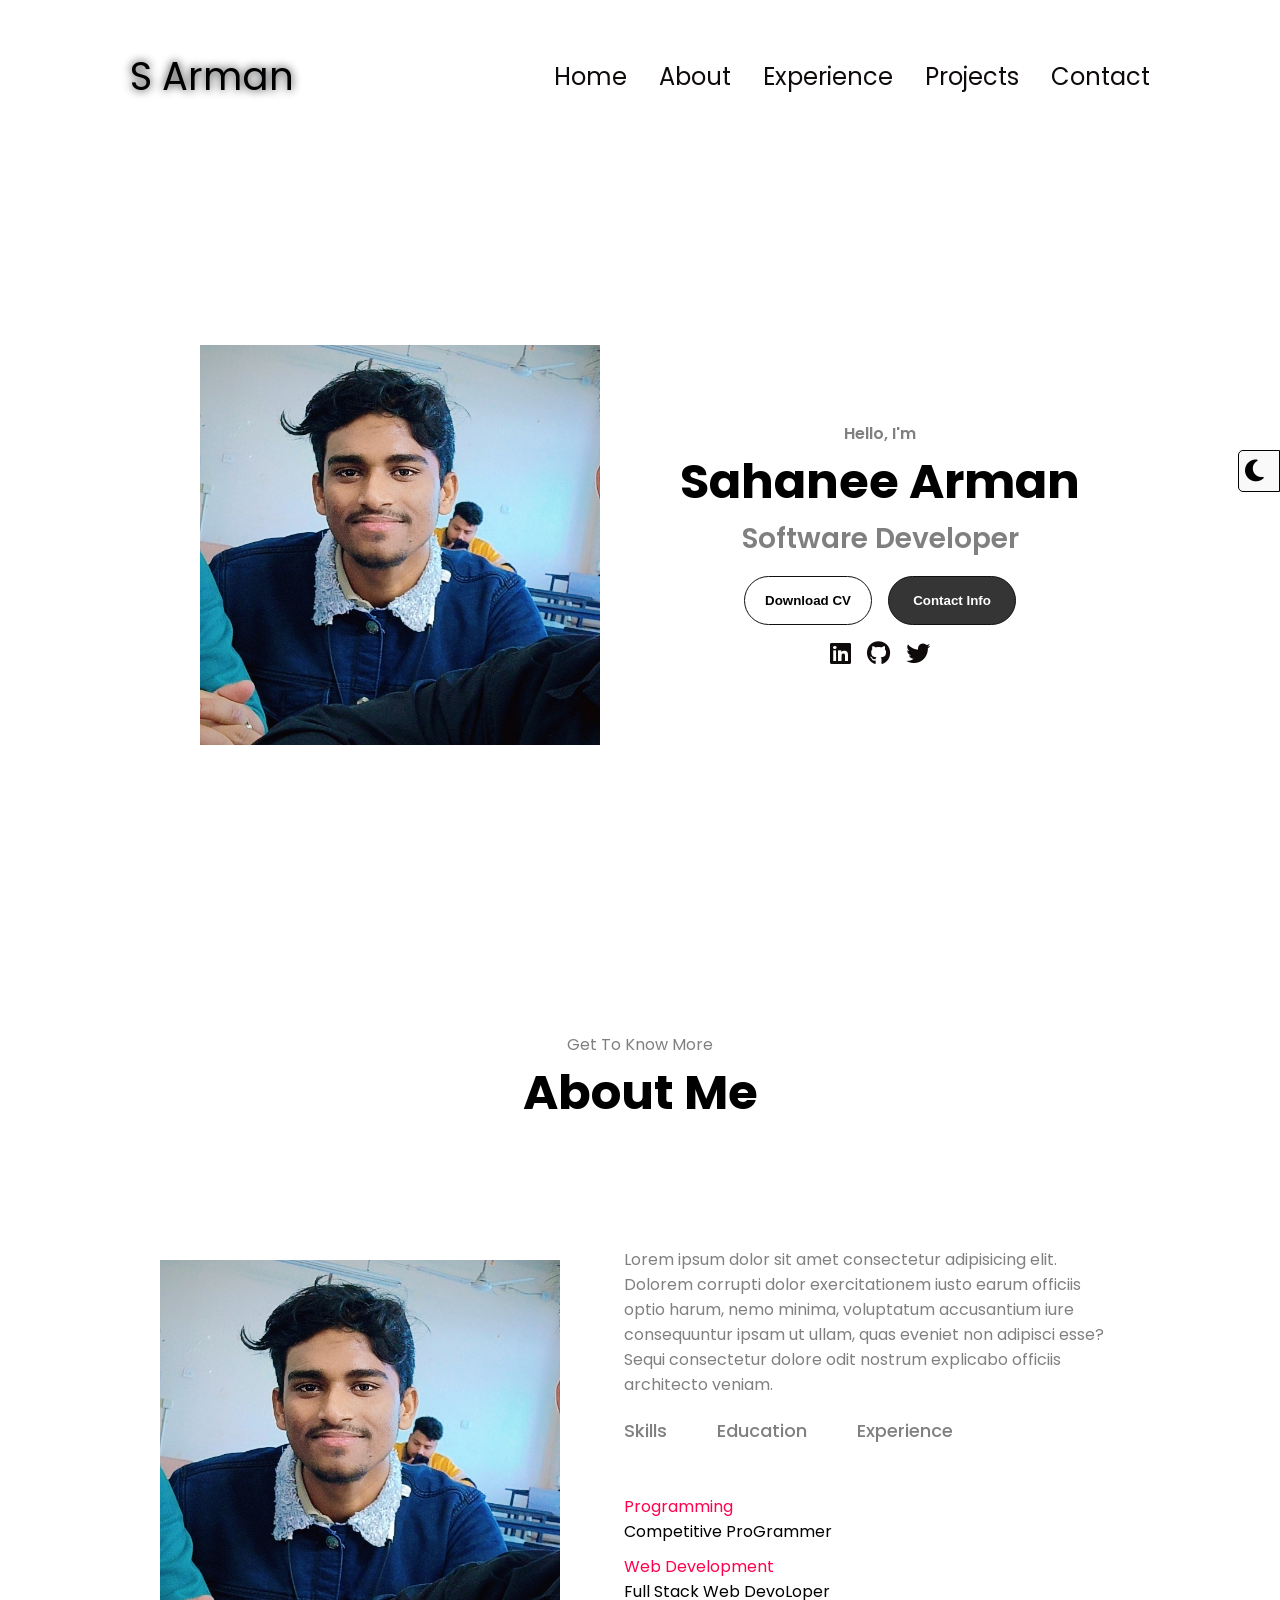
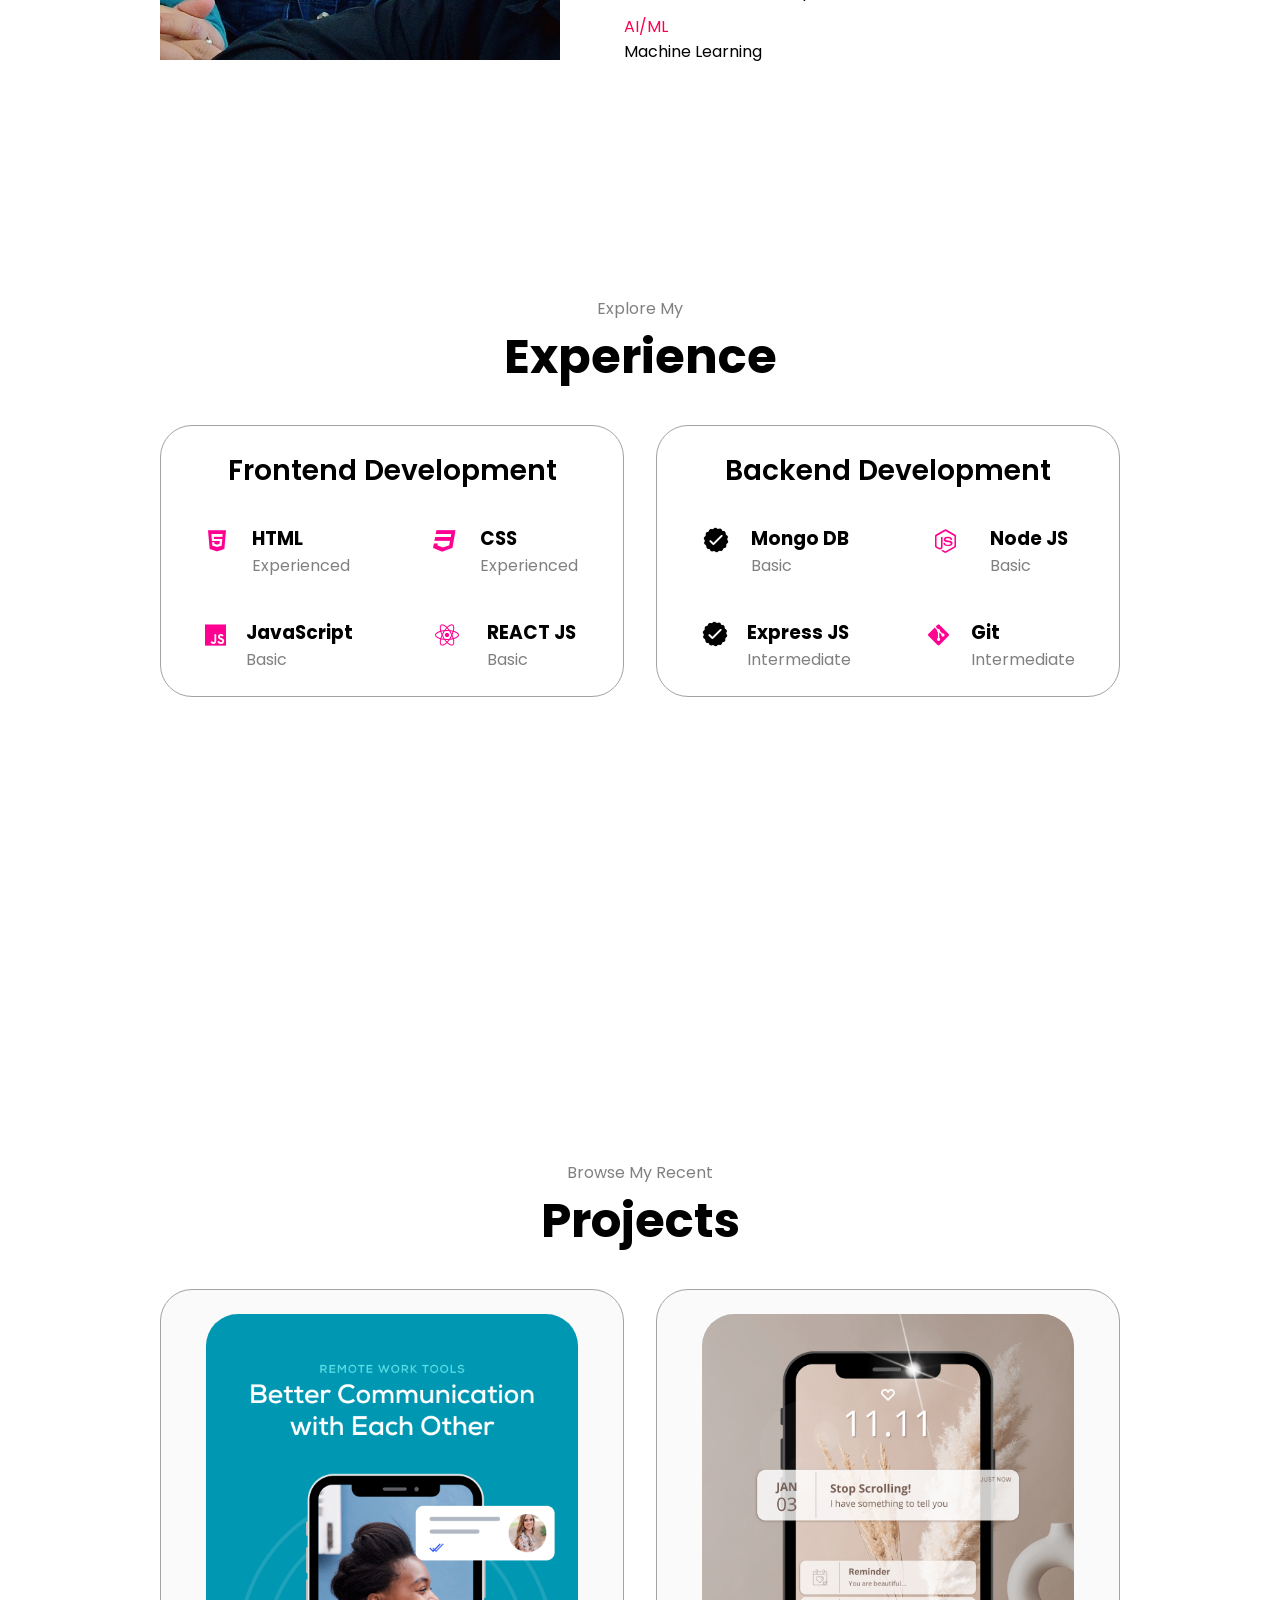
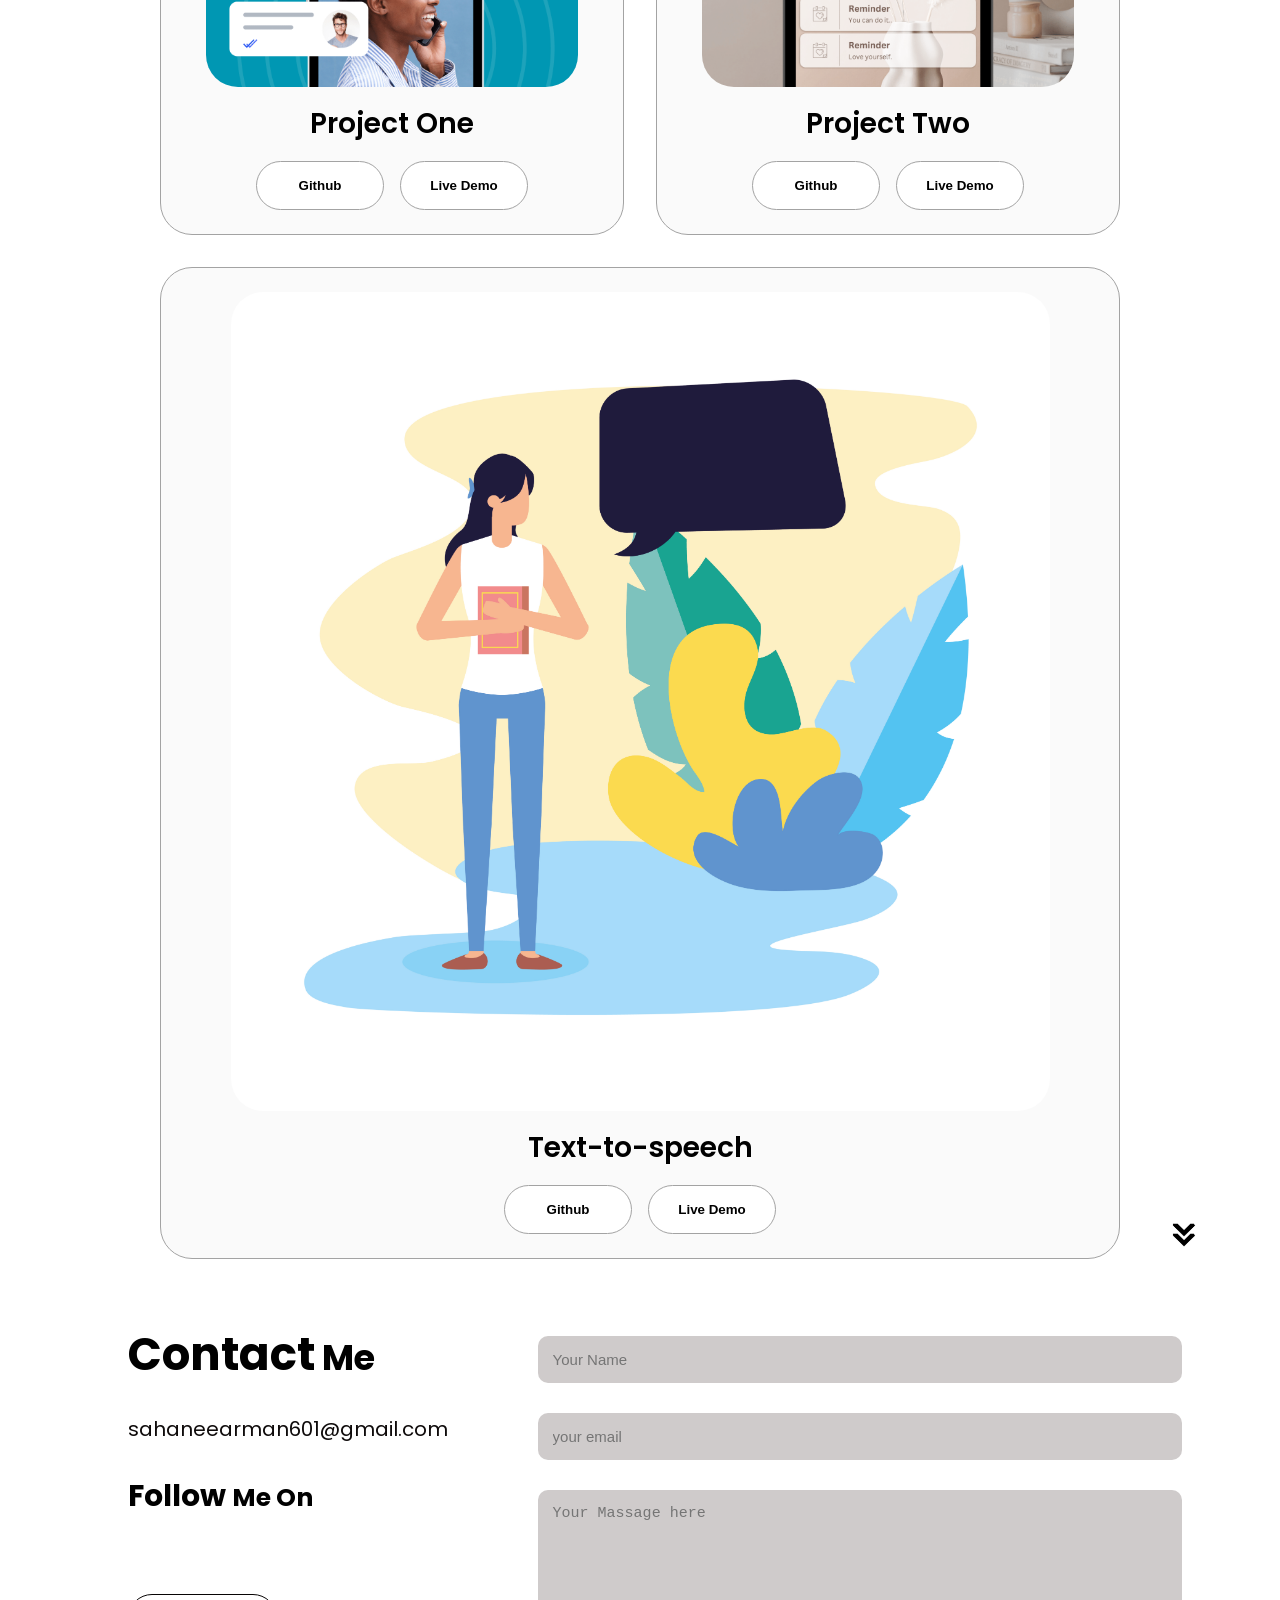
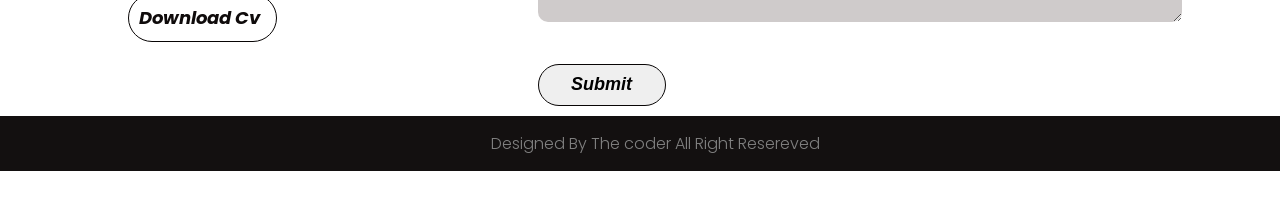
==== My portfolio/index.html @ fd5a07a0 "first commit" ====
<!DOCTYPE html>
<html lang="en">
  <head>
    <meta charset="UTF-8" />
    <meta http-equiv="X-UA-Compatible" content="IE=edge" />
    <meta name="viewport" content="width=device-width, initial-scale=1.0" />
    <title>My Portfolio</title>
    <link rel="stylesheet" href="style.css" />
    <link rel="stylesheet" href="mediaqueries.css" />
    <link rel="stylesheet" href="https://cdnjs.cloudflare.com/ajax/libs/font-awesome/6.5.1/css/all.min.css"/>
  </head>
  <body>
    <nav id="desktop-nav">
      <div class="logo">S Arman</div>
      <div>
        <ul class="nav-links">
          <li><a href="#profile">Home</a></li>
          <li><a href="#about">About</a></li>
          <li><a href="#experience1">Experience</a></li>
          <li><a href="#projects">Projects</a></li>
          <li><a href="#contact">Contact</a></li>

        </ul>
      </div>

    </nav>
    <div id="div-dark">
          <i style="cursor:pointer" id="icon-dark" class="fa-solid fa-moon"></i>
    </div>
    <nav id="hamburger-nav">
      <div class="logo">S Arman</div>
      <div class="hamburger-menu">
        <div class="hamburger-icon" onclick="toggleMenu()">
          <span></span>
          <span></span>
          <span></span>
        </div>
        <div class="menu-links">
          <li><a href="#profile" onclick="toggleMenu()">Home</a></li>
          <li><a href="#about" onclick="toggleMenu()">About</a></li>
          <li><a href="#experience1" onclick="toggleMenu()">Experience</a></li>
          <li><a href="#projects" onclick="toggleMenu()">Projects</a></li>
          <li><a href="#contact" onclick="toggleMenu()">Contact</a></li>
          

        </div>
      </div>
    </nav>
    <section id="profile">

      <div class="home__img">
      </div>

      <div class="section__text">
        <p class="section__text__p1">Hello, I'm</p>
        <h1 class="title">Sahanee Arman</h1>
        <p class="section__text__p2">Software Developer</p>
        <div class="btn-container">
          <button
            class="btn btn-color-2"
            onclick="window.open('./assets/resume sahanee 2.pdf')"
          >
            Download CV
          </button>
          <button class="btn btn-color-1" onclick="location.href='./#contact'">
            Contact Info
          </button>
        </div>
        <div id="socials-container">

          <a target="_blank" href="https://www.linkedin.com/in/s-arman/"><i id='linkedin' class="fa-brands fa-linkedin"></i></a>
          <a target="_blank" href="https://github.com/sarman12"><i id='linkedin' class="fa-brands fa-github"></i></a>
          <a target="_blank" href="https://twitter.com/sahanee33743"><i id='linkedin' class="fa-brands fa-twitter"></i></a>
        </div>
      </div>
    </section>

    

<section id="about">
  <p class="section__text__p1">Get To Know More</p>
  <h1 class="title">About Me</h1>
      <div class="section-container">
        <div class="home__img">
          <img src="./assets/sahanee.png" alt="Profile picture" class="about-pic" />
        </div>
     
      <div class="about-details-container">
              <p>Lorem ipsum dolor sit amet consectetur adipisicing elit. Dolorem corrupti dolor exercitationem iusto
                earum officiis optio harum, nemo minima, voluptatum accusantium iure consequuntur ipsam ut ullam,
                quas eveniet non adipisci esse? Sequi consectetur dolore odit nostrum explicabo officiis architecto
                veniam.</p>
                          <div class="tab-titles">
                      <p class="tab-links active-links" onclick="opentab('skills')">Skills</p>
                      <p class="tab-links" onclick="opentab('education')">Education</p>
                      <p class="tab-links" onclick="opentab('experience')">Experience</p>
                      <!-- <p onhover='opentab()'></p> -->

                      </div>
                      <div class="tab-contentes active-tab" id="skills">
                        <ul>
                          <li><span>Programming</span><br>Competitive ProGrammer</li>
                          <li><span>Web Development</span><br>Full Stack Web DevoLoper</li>
                          <li><span>AI/ML</span><br>Machine Learning</li>
                        </ul>
                      </div>
                      <div class="tab-contentes" id="experience">
                        <ul>
                          <li><span>LeetCode</span><br>Total Question Solved->100</li>
                          <li><span>GeeksForGeeks</span><br>Total Question Solved->400</li>
                          <li><span>Devolopement</span><br>Still NewBie/Freshers</li>
                        </ul>
                      </div>
                      <div class="tab-contentes" id="education">
                        <ul>
                          <li><span>2022 - current(2025)</span><br>Pursuing B-Tech in Cse From MAKAUT</li>
                          <li><span>2019 - 2022</span><br>Have done my Diploma in Civil Engineering From AJC Bose
                            Polytechnic College</li>
                          <li><span>Schooling</span><br>Have Done My Schooling From Dhanyakuria High School</li>
                        </ul>
                      </div>
                    </div>
            </div>
        </div>
        



    </div>

  </section>

    <section id="experience1">
      <p class="section__text__p1">Explore My</p>
      <h1 class="title">Experience</h1>
      <div class="experience-details-container">
        <div class="about-containers">
          <div class="details-container">
            <h2 class="experience-sub-title">Frontend Development</h2>
            <div class="article-container">
              <article>
                <i style="color:rgb(255, 0, 144);font-size: 1.5rem;margin-top:5px"class="fa-brands fa-html5"></i>
                <div>
                  <h3>HTML</h3>
                  <p>Experienced</p>
                </div>
              </article>
              <article>
                  <i style=" color:rgb(255, 0, 144);font-size: 1.5rem;margin-top:5px"  class="fa-brands fa-css3"></i>
                <div>
                  <h3>CSS</h3>
                  <p>Experienced</p>
                </div>
              </article>
              <article>
                
                <i style=" color:rgb(255, 0, 144);font-size: 1.5rem;margin-top:5px" class="fa-brands fa-js"></i>
                <div>
                  <h3>JavaScript</h3>
                  <p>Basic</p>
                </div>
              </article>
              <article>
                  <i style="color:rgb(255, 0, 144);font-size: 1.5rem;margin-top:5px" class="fa-brands fa-react"></i>

                <div>
                  <h3>REACT JS</h3>
                  <p>Basic</p>
                </div>
              </article>

            </div>
          </div>

          <div class="details-container">
            <h2 class="experience-sub-title">Backend Development</h2>
            <div class="article-container">
              <article>
                <img
                  src="./assets/checkmark.png"
                  alt="Experience icon"
                  class="icon"
                />
                <div>
                  <h3>Mongo DB</h3>
                  <p>Basic</p>
                </div>
              </article>
              <article>
                  <i style="color:rgb(255, 0, 144);font-size: 1.5rem;margin-top:5px" class="fa-brands fa-node-js"></i>
                <div>
                  <h3>Node JS</h3>
                  <p>Basic</p>
                </div>
              </article>
              <article>
                <img
                  src="./assets/checkmark.png"
                  alt="Experience icon"
                  class="icon"
                />
                <div>
                  <h3>Express JS</h3>
                  <p>Intermediate</p>
                </div>
              </article>
              <article>
                <i style="color:rgb(255, 0, 144);font-size: 1.5rem;margin-top:5px" class="fa-brands fa-git-alt"></i>
                <div>
                  <h3>Git</h3>
                  <p>Intermediate</p>
                </div>
              </article>
            </div>
          </div>
        </div>
      </div>
    </section>

    <section id="projects">
      <p class="section__text__p1">Browse My Recent</p>
      <h1 class="title">Projects</h1>
      <div class="experience-details-container">
        <div class="about-containers">
          <div class="details-container color-container">
            <div class="article-container">
              <img
                src="./assets/project-1.png"
                alt="Project 1"
                class="project-img"
              />
            </div>
            <h2 class="experience-sub-title project-title">Project One</h2>
            <div class="btn-container">
              <button
                class="btn btn-color-2 project-btn"
                onclick="location.href='https://github.com/'"
              >
                Github
              </button>
              <button
                class="btn btn-color-2 project-btn"
                onclick="location.href='https://wikipedia-demo-12.netlify.app/'"
              >
                Live Demo
              </button>
            </div>
          </div>
          <div class="details-container color-container">
            <div class="article-container">
              <img
                src="./assets/project-2.png"
                alt="Project 2"
                class="project-img"
              />
            </div>
            <h2 class="experience-sub-title project-title">Project Two</h2>
            <div class="btn-container">
              <button
                class="btn btn-color-2 project-btn"
                onclick="location.href='https://github.com/'"
              >
                Github
              </button>
              <button
                class="btn btn-color-2 project-btn"
                onclick="location.href='https://weather-app-arman.netlify.app'"
              >
                Live Demo
              </button>
            </div>
          </div>
          <div class="details-container color-container">
            <div class="article-container">
              <img
                src="./assets/60335.jpg"
                alt="Project 3"
                class="project-img"
              />
            </div>
            <h2 class="experience-sub-title project-title">Text-to-speech</h2>
            <div class="btn-container">
              <button
                class="btn btn-color-2 project-btn"
                onclick="location.href='https://github.com/sarman12/Text-to-speech-converter'"
              >
                Github
              </button>
              <button
                class="btn btn-color-2 project-btn"
                onclick="location.href='https://text-to-speech-demo.netlify.app'"
              >
                Live Demo
              </button>
            </div>
          </div>
        </div>
      </div>
      <img
        src="./assets/arrow.png"
        alt="Arrow icon"
        class="icon arrow"
        onclick="location.href='./#contact'"
      />
    </section>

    <!-- <section id="contact">
      <p class="section__text__p1">Get in Touch</p>
      <h1 class="title">Contact Me</h1>
      <div class="contact-info-upper-container">
        <div class="contact-info-container">
          <img
            src="./assets/email.png"
            alt="Email icon"
            class="icon contact-icon email-icon"
          />
          <p><a href="sahaneearman601@gmail.com">Example@gmail.com</a></p>
        </div>
        <div class="contact-info-container">
          <img
            src="./assets/linkedin.png"
            alt="LinkedIn icon"
            class="icon contact-icon"
          />
          <p><a href="https://www.linkedin.com/in/s-arman/">LinkedIn</a></p>
        </div>
      </div>
    </section> -->
    <div id="contact" class="contact">
      <div class="container">
        <div class="row">
    
          <div class="contact-left">
            <h1 class="sub-title" style="font-size:35px"><b style="font-size:45px">Contact</b> Me</h1>
            <p style="font-size: 20px;"><a href="mailto:sahaneearman601@gmail.com">sahaneearman601@gmail.com
            </a></p>
            <!-- <p style="font-size: 20px;"><img src="/assets/telephone.png" width="16px" alt=""> 6294354787</p>
            <p style="font-size: 20px;"><img src="/assets//location.png" width="16px" alt=""> Visit Me</p> -->

            <div class="sociallinks">
              <h1 class="sub-title" style="font-size: 25px;"><b
                  style="font-size:30px;text-align:center">Follow
                </b>Me On</h1>
                  <a href=""><img src="/assets/whatsapp.png" alt=""></a>
                  <a href=""><img src="/assets/facebook.png" alt=""></a>
                  <a href=""><img src="/assets/instagram.png" alt=""></a>
                
                
            </div>
            <a href="./assets/resume sahanee 2.pdf" download class="btn2" ><b>Download Cv</b>
            </a>
          </div>

    
          <div class="contact-right">
            <form name="submit-to-google-sheet" action="">
              <input type="text" name="name" placeholder="Your Name" required>
              <input type="email" name="email" placeholder="your email" required>
              <textarea name="messages" id="" cols="30" rows="6" placeholder="Your Massage here"></textarea>
              <button  type="submit" class="btn2">Submit</button>
            </form>
            <span id="msg"></span>
          </div>
        </div>
      </div>
      <div class="copyright">
        <p>
          Designed By The coder All Right Resereved</p>
      </div>
    </div>
    <script src="script.js"></script>
  </body>

  <script>
    const scriptURL = 'https://script.google.com/macros/s/AKfycbwhxEWvoqocsoTGK1KPWwa5IsGmJn7AAmc5pvSU0P5Ohwtswdjrldvi9capo9AEK0Vb/exec'
    const form = document.forms['submit-to-google-sheet']
    const msg=document.getElementById("msg");
    form.addEventListener('submit', e => {
      e.preventDefault()
      fetch(scriptURL, { method: 'POST', body: new FormData(form) })
        .then(response => {
          msg.innerHTML = "Message sent Successfully"
          setTimeout(function(){
            msg.innerHTML = ""
          },5000)
          form.reset()
        })
        .catch(error => console.error('Error!', error.message))
    })
  </script>



  <script>
    var tabliks = document.getElementsByClassName("tab-links");
    var tabcontentes = document.getElementsByClassName("tab-contentes");
    function opentab(tabname) {
      for (tablik of tabliks) {
        tablik.classList.remove("active-link");
      }
      for (tabcontente of tabcontentes) {
        tabcontente.classList.remove("active-tab");
      }
      event.currentTarget.classList.add("active-links");
      document.getElementById(tabname).classList.add('active-tab');
    }


    var icon=document.getElementById("icon-dark")
    icon.onclick=function(){
      document.body.classList.toggle("dark-theme");
    }


  </script>
</html>
---- My portfolio/style.css ----
/* GENERAL */

@import url("https://fonts.googleapis.com/css2?family=Poppins:wght@300;400;500;600&display=swap");

* {
  margin: 0;
  padding: 0;

}
/* body{
      transition: all 1s linear;

} */

.dark-theme{
  color: white;
  background-image: linear-gradient(0deg,rgb(8, 37, 51), rgb(2, 20, 36));
}
.dark-theme .logo{
  color: rgb(241, 243, 247);
  text-shadow: 0px 0px 10px #fdffff;
}
.dark-theme a{
  color: white;
    /* text-shadow: 0px 0px 10px #fdffff; */
}
.dark-theme .btn2{
  color: white;
  background-color:black;
  border:1px white solid;
}
.dark-theme .btn2:hover {
  color: rgb(3, 3, 3);
  background-color: rgb(245, 240, 240);
}

.dark-theme .btn-color-1{
  color: rgb(53, 53, 53);
  background-color: white;
}
.dark-theme .btn-color-2{
  color: white;
    background-color: rgb(53, 53, 53);
}
.dark-theme .btn-color-1:hover{
  color: white;
    background-color: rgb(53, 53, 53);
}
.dark-theme .btn-color-2:hover {
  color: rgb(53, 53, 53);
  background-color: white;
}
.dark-theme #div-dark{
  background-color:rgb(8,
    37,
    51);
}
body {
  font-family: "Poppins", sans-serif;
}
p{
  color: grey;
}

html {
  scroll-behavior: smooth;
}

/* TRANSITION */

a,
.btn {
  transition: all 300ms ease;
}

/* DESKTOP NAV */

nav,
.nav-links {
  display: flex;
}

nav {
  background: transparent;
  /* position: fixed; */
  /* z-index: 1000000; */
  /* width: 100%; */
  justify-content: space-around;
  align-items: center;
  height: 17vh;
  /* border: red solid 1px; */
}

.nav-links {
  gap: 2rem;
  list-style: none;
  font-size: 1.5rem;
  

}

a {
  color: rgb(15, 11, 11);
  text-decoration: none;
    /* text-shadow: 0px 0px 10px #131518; */
  
}

a:hover {
  color: grey;
  text-decoration: underline;
  text-underline-offset: 1rem;
  text-decoration-color: rgb(181, 181, 181);
}

.logo {
  font-size: 2.4rem;
  text-shadow: 0px 0px 10px #131518;
  
}

.logo:hover {
  cursor: default;
}

/* HAMBURGER MENU */

#hamburger-nav {
  display: none;
}

.hamburger-menu {
  position: relative;
  display: inline-block;
}

.hamburger-icon {
  display: flex;
  flex-direction: column;
  justify-content: space-between;
  height: 24px;
  width: 30px;
  cursor: pointer;
}
.hamburger-icon span {
  width: 100%;
  height: 2px;
  background-color: black;
  transition: all 0.3 ease-in-out;
}

.menu-links {
  position: absolute;
  top: 100%;
  right: 0;
  background-color: white;
  width: fit-content;
  max-height: 0;
  overflow: hidden;
  transition: all 0.3 ease-in-out;
}
#icon{
  transform: translateY(7px);
}

.menu-links a {
  display: block;
  padding: 10px;
  text-align: center;
  font-size: 1.5rem;
  color: black;
  text-decoration: none;
  transition: all 0.3 ease-in-out;
}

.menu-links li {
  list-style: none;
}

.menu-links.open {
  max-height: 300px;
}

.hamburger-icon.open span:first-child {
  transform: rotate(45deg) translate(10px, 5px);
}

.hamburger-icon.open span:nth-child(2) {
  opacity: 0;
}

.hamburger-icon.open span:last-child {
  transform: rotate(-45deg) translate(10px, -5px);
}

.hamburger-icon span:first-child {
  transform: none;
}

.hamburger-icon span:first-child {
  opacity: 1;
}

.hamburger-icon span:first-child {
  transform: none;
}

/* SECTIONS */

section {
  padding-top: 4vh;
  height: 96vh;
  margin: 0 10rem;
  box-sizing: border-box;
  min-height: fit-content;
}

.section-container {
  display: flex;
}

/* PROFILE SECTION */

#profile {
  display: flex;
  justify-content: center;
  gap: 5rem;
  height: 80vh;
}
.home__img {
  background: url(./assets/sahanee.png);
    background-repeat: no-repeat;
    background-position: center;
    background-size: cover;
    box-shadow: inset 0 0 0 9px rgb(255, 255, 255 / 30%);
    display: flex;
      height: 400px;
      width: 400px;
      margin: auto 0;
    animation: profile__animate 8s ease-in-out infinite 1s;

}
@keyframes profile__animate {
  0% {
    border-radius: 60% 40% 30% 70%/60% 30% 70% 40%;
  }
  25% {
    border-radius: 40% 60% 50% 20%/40% 20% 40% 60%;
  }
  50% {
    border-radius: 30% 60% 70% 40%/50% 60% 30% 60%;
  }

  75% {
    border-radius: 40% 50% 50% 80%/30% 40% 60% 50%;
  }

  100% {
    border-radius: 60% 40% 30% 70%/60% 30% 70% 40%;
  }

}

.section__text {
  align-self: center;
  text-align: center;
}

.section__text p {
  font-weight: 600;
}

.section__text__p1 {
  text-align: center;
}

.section__text__p2 {
  font-size: 1.75rem;
  margin-bottom: 1rem;
}

.title {
  font-size: 3rem;
  text-align: center;
}

#socials-container {
  display: flex;
  justify-content: center;
  margin-top: 1rem;
  gap: 1rem;
}

/* ICONS */
#linkedin{
  cursor: pointer;
  font-size: 1.5rem;
  transition: 0.5s;
  
}
#linkedin:hover{
  color: rgb(248, 159, 5);
  transform: scale(1.3);
}

.icon {
  cursor: pointer;
  height: 2rem;
}

/* BUTTONS */

.btn-container {
  display: flex;
  justify-content: center;
  gap: 1rem;
}

.btn {
  font-weight: 600;
  transition: all 300ms ease;
  padding: 1rem;
  width: 8rem;
  border-radius: 2rem;
}

/* .btn-color-1,
.btn-color-2 {
  border: rgb(53, 53, 53) 0.1rem solid;
} */
.btn{
  border: #131010 1px solid;
  color: rgb(5, 4, 4);
  background-color: white;
}
.btn-color-2:hover {
  background: rgb(53, 53, 53);
  color: white; 
  scale: 1.1;
}
.btn-color-1{
  background: rgb(53, 53, 53);
    color: white;
}

.btn-color-1:hover{
  color: rgb(53, 53, 53);
  background-color: white;
  border: 2px rgb(111, 106, 106) solid;
  scale:1.1;

}

/* .btn-color-2:hover{
  color: white;
    background-color: black;
    border: 2px white solid;
    transform: scale(1.1);
} */
.btn-color-1:hover,
.btn-color-2:hover {
  cursor: pointer;
}




/* .btn-color-2 {
  background: none;
} */

/* .btn-color-2:hover {
  border: rgb(255, 255, 255) 0.1rem solid;
} */


.btn-container {
  gap: 1rem;
}

/* ABOUT SECTION */

#about {
  position: relative;
}

.about-containers {
  gap: 2rem;
  margin-bottom: 2rem;
  margin-top: 2rem;
}

.about-details-container {

  justify-content: center;
  flex-direction: column;
}

.about-containers,
.about-details-container {
  display: flex;
}

.about-pic {
  border-radius: 2rem;
}

.arrow {
  position: absolute;
  right: -5rem;
  bottom: 2.5rem;
}


.section-container {
  gap: 4rem;
  height: 80%;
}


.tab-titles {
  display: flex;
  margin: 20px 0px 40px;
}

.tab-links {
  margin-right: 50px;
  font-size: 18px;
  font-weight: 500;
  cursor: pointer;
  position: relative;

}

.tab-links::after {
  content: '';
  width: 0;
  height: 2px;
  background: rgb(3, 3, 3);
  position: absolute;
  left: 0;
  bottom: -8px;
  transition: 0.5s;
}

.tab-links.active-links:hover::after {

  width: 100%;
}

.tab-contentes ul li {
  list-style: none;
  margin: 10px 0px;
  text-align: start;
}

.tab-contentes ul li span {
  color:#ff004f;
  font-size:20;
}

.tab-contentes {
  display: none;
}

.tab-contentes.active-tab {
  display: block;
}


/* EXPERIENCE SECTION */

.details-container {
  padding: 1.5rem;
  flex: 1;
  /* background: white; */
  border-radius: 2rem;
  border: rgb(53, 53, 53) 0.1rem solid;
  border-color: rgb(163, 163, 163);
  text-align: center;
}
#experience {
  position: relative;
}

.experience-sub-title {
  /* color: rgb(85, 85, 85); */
  font-weight: 600;
  font-size: 1.75rem;
  margin-bottom: 2rem;
}

.experience-details-container {
  display: flex;
  justify-content: center;
  flex-direction: column;
}

.article-container {
  display: flex;
  text-align: initial;
  flex-wrap: wrap;
  flex-direction: row;
  gap: 2.5rem;
  justify-content: space-around;
}

article {
  display: flex;
  width: 10rem;
  justify-content: space-around;
  gap: 0.5rem;
}

article .icon {
  cursor: default;
}

/* PROJECTS SECTION */

#projects {
  position: relative;
}

.color-container {
  border-color: rgb(163, 163, 163);
  background: rgb(250, 250, 250);
}

.project-img {
  border-radius: 2rem;
  width: 90%;
  height: 90%;
}

.project-title {
  margin: 1rem;
  color: black;
}

.project-btn {
  color: black;
  border-color: rgb(163, 163, 163);
}

/* CONTACT */
/* 
#contact {
  display: flex;
  justify-content: center;
  flex-direction: column;
  height: 70vh;
}

.contact-info-upper-container {
  display: flex;
  justify-content: center;
  border-radius: 2rem;
  border: rgb(53, 53, 53) 0.1rem solid;
  border-color: rgb(163, 163, 163);
  background: (250, 250, 250);
  margin: 2rem auto;
  padding: 0.5rem;
}

.contact-info-container {
  display: flex;
  align-items: center;
  justify-content: center;
  gap: 0.5rem;
  margin: 1rem;
}

.contact-info-container p {
  font-size: larger;
}

.contact-icon {
  cursor: default;
}

.email-icon {
  height: 2.5rem;
}

/* FOOTER SECTION 

footer {
  height: 26vh;
  margin: 0 1rem;
}

footer p {
  text-align: center;
} */



/* my part */


.container {
  padding: 10px 10%;
}
.row {

  display: flex;
  justify-content: space-between;
  flex-wrap: wrap;

}
.contact {
  overflow: hidden;
  padding: 20px 0px;
  width: 100%;
  /* color: black; */

}

.contact-left {
  flex-basis: 30%;
}

.contact-right {
  flex-basis: 60%;
}

.contact-left p {
  margin-top: 25px;
}

.contact-left p img {
  color: #ff004f;
  margin-right: 20px;
}

.sociallinks {
  margin-top: 30px;
}

.sociallinks a {
  text-decoration: none;
  font-size: 30px;
  padding-top: 10px;
  margin-right: 15px;
  display: inline-block;
  transition: 0.5s;
}

.sociallinks a img {
  width: 30px;
}

.sociallinks a:hover {
  transform: scale(1.1);

}
.btn2{
  font-weight: 600;
    padding: 0.6rem;
    width: 8rem;
    border-radius: 2rem;
  display: inline-block;
  border: 1px rgb(8, 5, 5) solid;
  font-style: italic;
  font-size: 18px;
  margin-top: 20px;
  transition: 0.3s;
}

.btn2:hover {
  transform: scale(1.05);
  text-decoration: none;
  color: white;
  background-color: black;

}

/* .contact-right form {
    width: 100%;

} */

form textarea,
form input {
  width: 100%;
  border: 0;
  outline: none;
  background: #cfcbcb;
  padding: 15px;
  margin: 15px 0;
  font-size: 15px;
  border-radius: 10px;
}

/* .btn.btn2 */
.copyright {
  color: aliceblue;
  width: 100%;
  text-align: center;
  padding: 15px;
  background-color: #131010;
  font-weight: 300;
}


#msg{
  color: #61b752;
  font-size:1rem;
  margin-right: 40px;
  display: block;
}

#icon-dark{
  margin-left: 6px;
  margin-top: 8px;
  font-size: 25px;
  transition:0.5s;
}
#icon-dark:hover{
  transform: scale(1.1);
}
#div-dark{
  position: fixed;
  top: 50%;right: 0;
  background:rgb(249, 249, 249);
  width:40px;
  height: 40px;
  border: 1px black solid;
  border-radius: 5px 0px 0px 5px;
  z-index: 100000;

}
---- My portfolio/mediaqueries.css ----
@media screen and (max-width: 1400px) {
  #profile {
    height: 83vh;
    margin-bottom: 6rem;
  }
  .about-containers {
    flex-wrap: wrap;
  }
  #contact,
  #projects {
    height: fit-content;
  }
}

@media screen and (max-width: 1200px) {
  #desktop-nav {
    display: none;
  }
  #hamburger-nav {
    display: flex;
  }
  #experience,
  .experience-details-container {
    margin-top: 2rem;
  }
  #profile,
  .section-container {
    display: block;
  }
  .arrow {
    display: none;
  }
  section,
  .section-container {
    height: fit-content;
  }
  section {
    margin: 0 5%;
  }
  .home__img {
    width: 275px;
    height: 275px;
    margin: 0 auto 2rem;
  }
  .about-containers {
    margin-top: 0;
  }
}

@media screen and (max-width: 600px) {
  #profile {
    height: 83vh;
    margin-bottom: 0;
  }
  article {
    font-size: 1rem;
  }
  footer nav {
    height: fit-content;
    margin-bottom: 2rem;
  }
  .about-containers,
  .contact-info-upper-container,
  .btn-container {
    flex-wrap: wrap;
  }
  .contact-info-container {
    margin: 0;
  }
  .contact-info-container p,
  .nav-links li a {
    font-size: 1rem;
  }
  .experience-sub-title {
    font-size: 1.25rem;
  }
  .logo {
    font-size: 1.5rem;
  }
  .nav-links {
    flex-direction: column;
    gap: 0.5rem;
    text-align: center;
  }
  .section__pic-container {
    width: auto;
    height: 46vw;
    justify-content: center;
  }
  .section__text__p2 {
    font-size: 1.25rem;
  }
  .title {
    font-size: 2rem;
  }
  .text-container {
    text-align: justify;
  }
}


@media screen and (max-width: 600px) {

  .contact{
    height: 100%;
    font-size: 10px;
    padding: 5px 0px;
  }
    .sociallinks a {
      text-decoration: none;
      font-size: 10px;
      /* padding-top: 10px; */
      /* margin-right: 15px; */
      display: inline-block;
      transition: 0.5s;
    }
        .sociallinks a img {
          width: 20px;
        }

                .btn2 {
                  font-weight: 600;
                  padding: 0.4rem;
                  width: 9rem;
                  border: 1px rgb(8, 5, 5) solid;
                  font-style: italic;
                  font-size: 14px;
                  margin-top: 20px;
                }
        
}
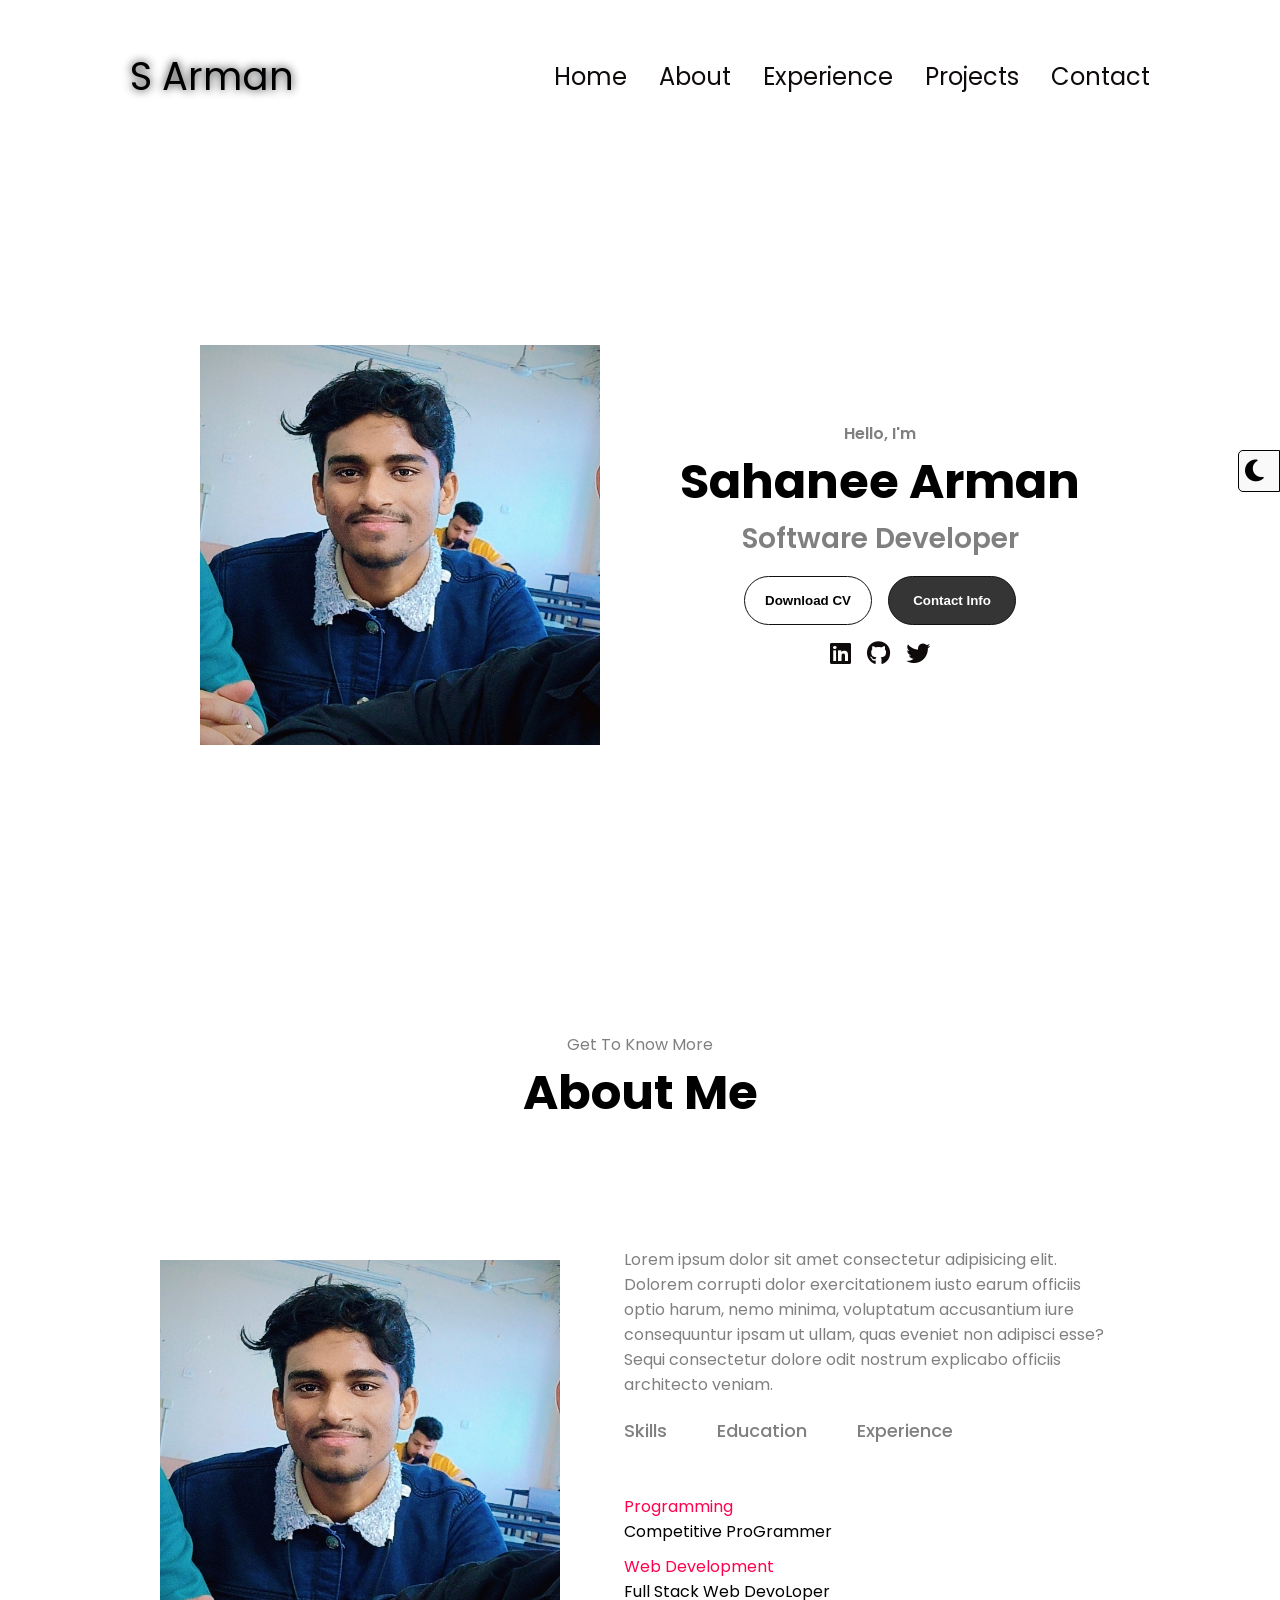
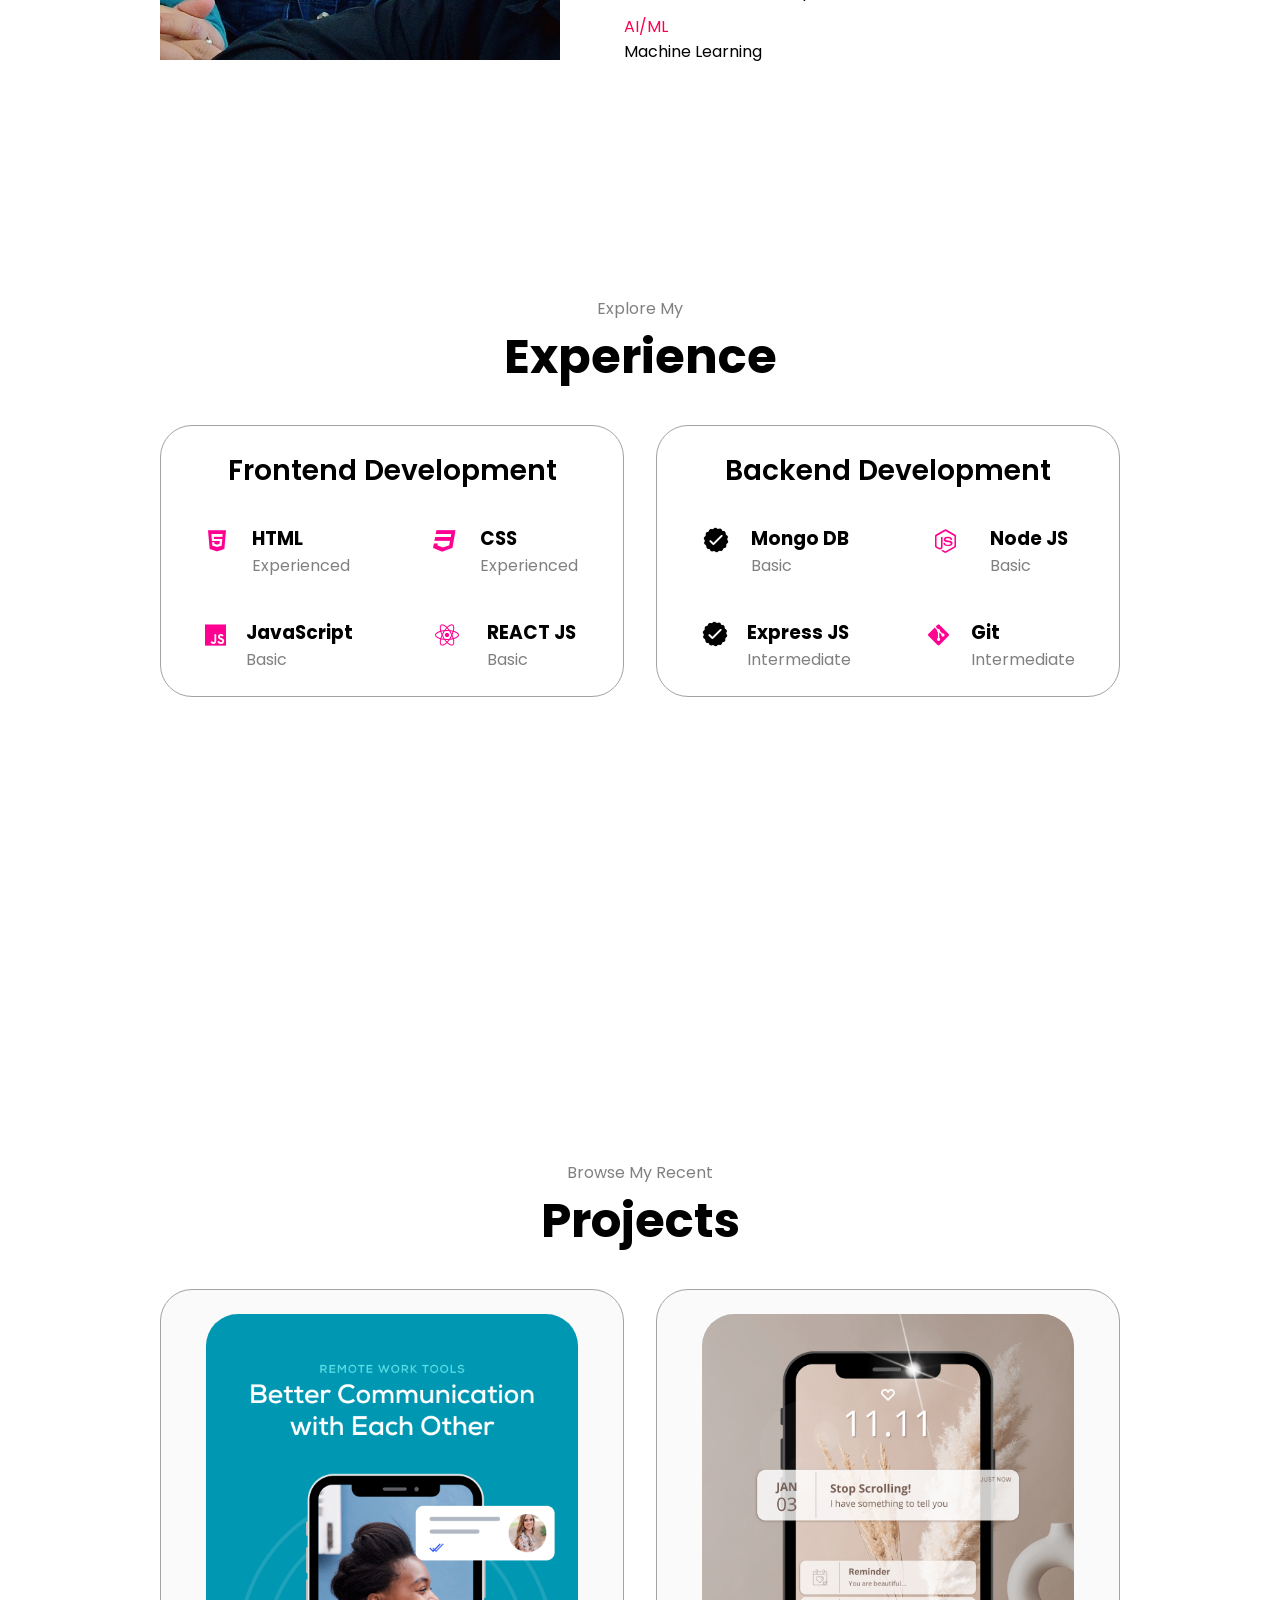
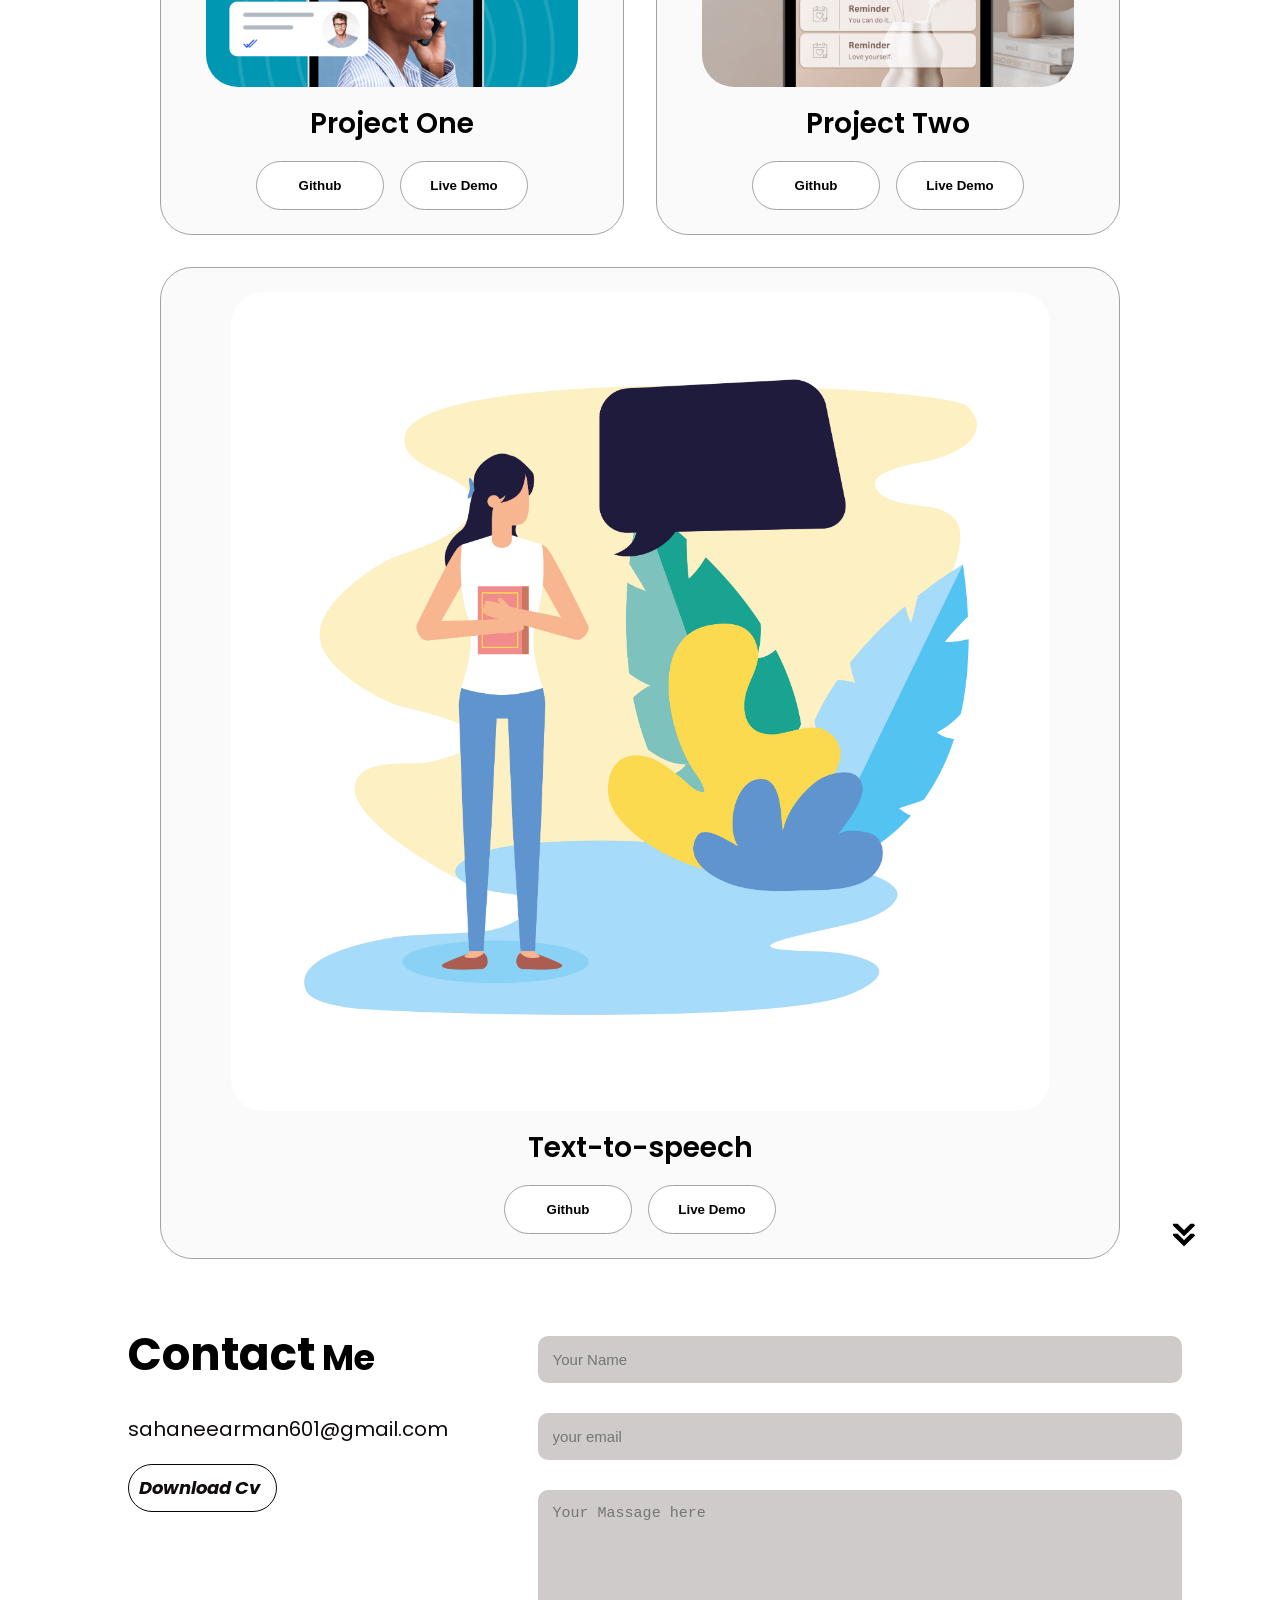
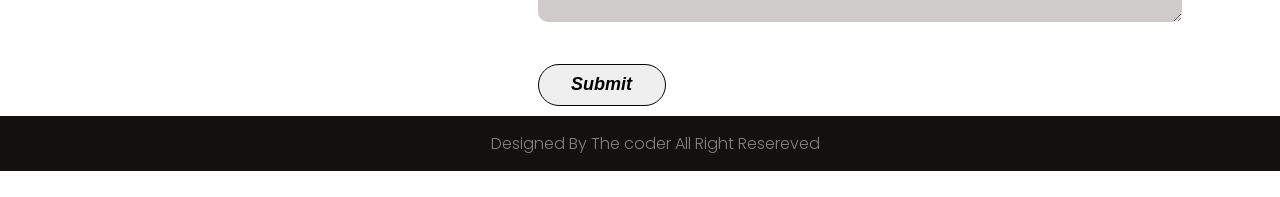
==== commit 6eb18f91: "third" ====
--- a/My portfolio/index.html
+++ b/My portfolio/index.html
@@ -304,28 +304,7 @@
       />
     </section>
 
-    <!-- <section id="contact">
-      <p class="section__text__p1">Get in Touch</p>
-      <h1 class="title">Contact Me</h1>
-      <div class="contact-info-upper-container">
-        <div class="contact-info-container">
-          <img
-            src="./assets/email.png"
-            alt="Email icon"
-            class="icon contact-icon email-icon"
-          />
-          <p><a href="sahaneearman601@gmail.com">Example@gmail.com</a></p>
-        </div>
-        <div class="contact-info-container">
-          <img
-            src="./assets/linkedin.png"
-            alt="LinkedIn icon"
-            class="icon contact-icon"
-          />
-          <p><a href="https://www.linkedin.com/in/s-arman/">LinkedIn</a></p>
-        </div>
-      </div>
-    </section> -->
+    
     <div id="contact" class="contact">
       <div class="container">
         <div class="row">
@@ -336,17 +315,20 @@
             </a></p>
             <!-- <p style="font-size: 20px;"><img src="/assets/telephone.png" width="16px" alt=""> 6294354787</p>
             <p style="font-size: 20px;"><img src="/assets//location.png" width="16px" alt=""> Visit Me</p> -->
-
+<!-- 
             <div class="sociallinks">
               <h1 class="sub-title" style="font-size: 25px;"><b
                   style="font-size:30px;text-align:center">Follow
                 </b>Me On</h1>
-                  <a href=""><img src="/assets/whatsapp.png" alt=""></a>
-                  <a href=""><img src="/assets/facebook.png" alt=""></a>
-                  <a href=""><img src="/assets/instagram.png" alt=""></a>
+                <div id="socials">
+                
+                  <a target="_blank" href="https://www.linkedin.com/in/s-arman/"><i id='linkedin' class="fa-brands fa-linkedin"></i></a>
+                  <a target="_blank" href="https://github.com/sarman12"><i id='linkedin' class="fa-brands fa-github"></i></a>
+                  <a target="_blank" href="https://twitter.com/sahanee33743"><i id='linkedin' class="fa-brands fa-twitter"></i></a>
+                </div>
                 
                 
-            </div>
+            </div> -->
             <a href="./assets/resume sahanee 2.pdf" download class="btn2" ><b>Download Cv</b>
             </a>
           </div>
--- a/My portfolio/style.css
+++ b/My portfolio/style.css
@@ -543,60 +543,6 @@
   border-color: rgb(163, 163, 163);
 }
 
-/* CONTACT */
-/* 
-#contact {
-  display: flex;
-  justify-content: center;
-  flex-direction: column;
-  height: 70vh;
-}
-
-.contact-info-upper-container {
-  display: flex;
-  justify-content: center;
-  border-radius: 2rem;
-  border: rgb(53, 53, 53) 0.1rem solid;
-  border-color: rgb(163, 163, 163);
-  background: (250, 250, 250);
-  margin: 2rem auto;
-  padding: 0.5rem;
-}
-
-.contact-info-container {
-  display: flex;
-  align-items: center;
-  justify-content: center;
-  gap: 0.5rem;
-  margin: 1rem;
-}
-
-.contact-info-container p {
-  font-size: larger;
-}
-
-.contact-icon {
-  cursor: default;
-}
-
-.email-icon {
-  height: 2.5rem;
-}
-
-/* FOOTER SECTION 
-
-footer {
-  height: 26vh;
-  margin: 0 1rem;
-}
-
-footer p {
-  text-align: center;
-} */
-
-
-
-/* my part */
 
 
 .container {
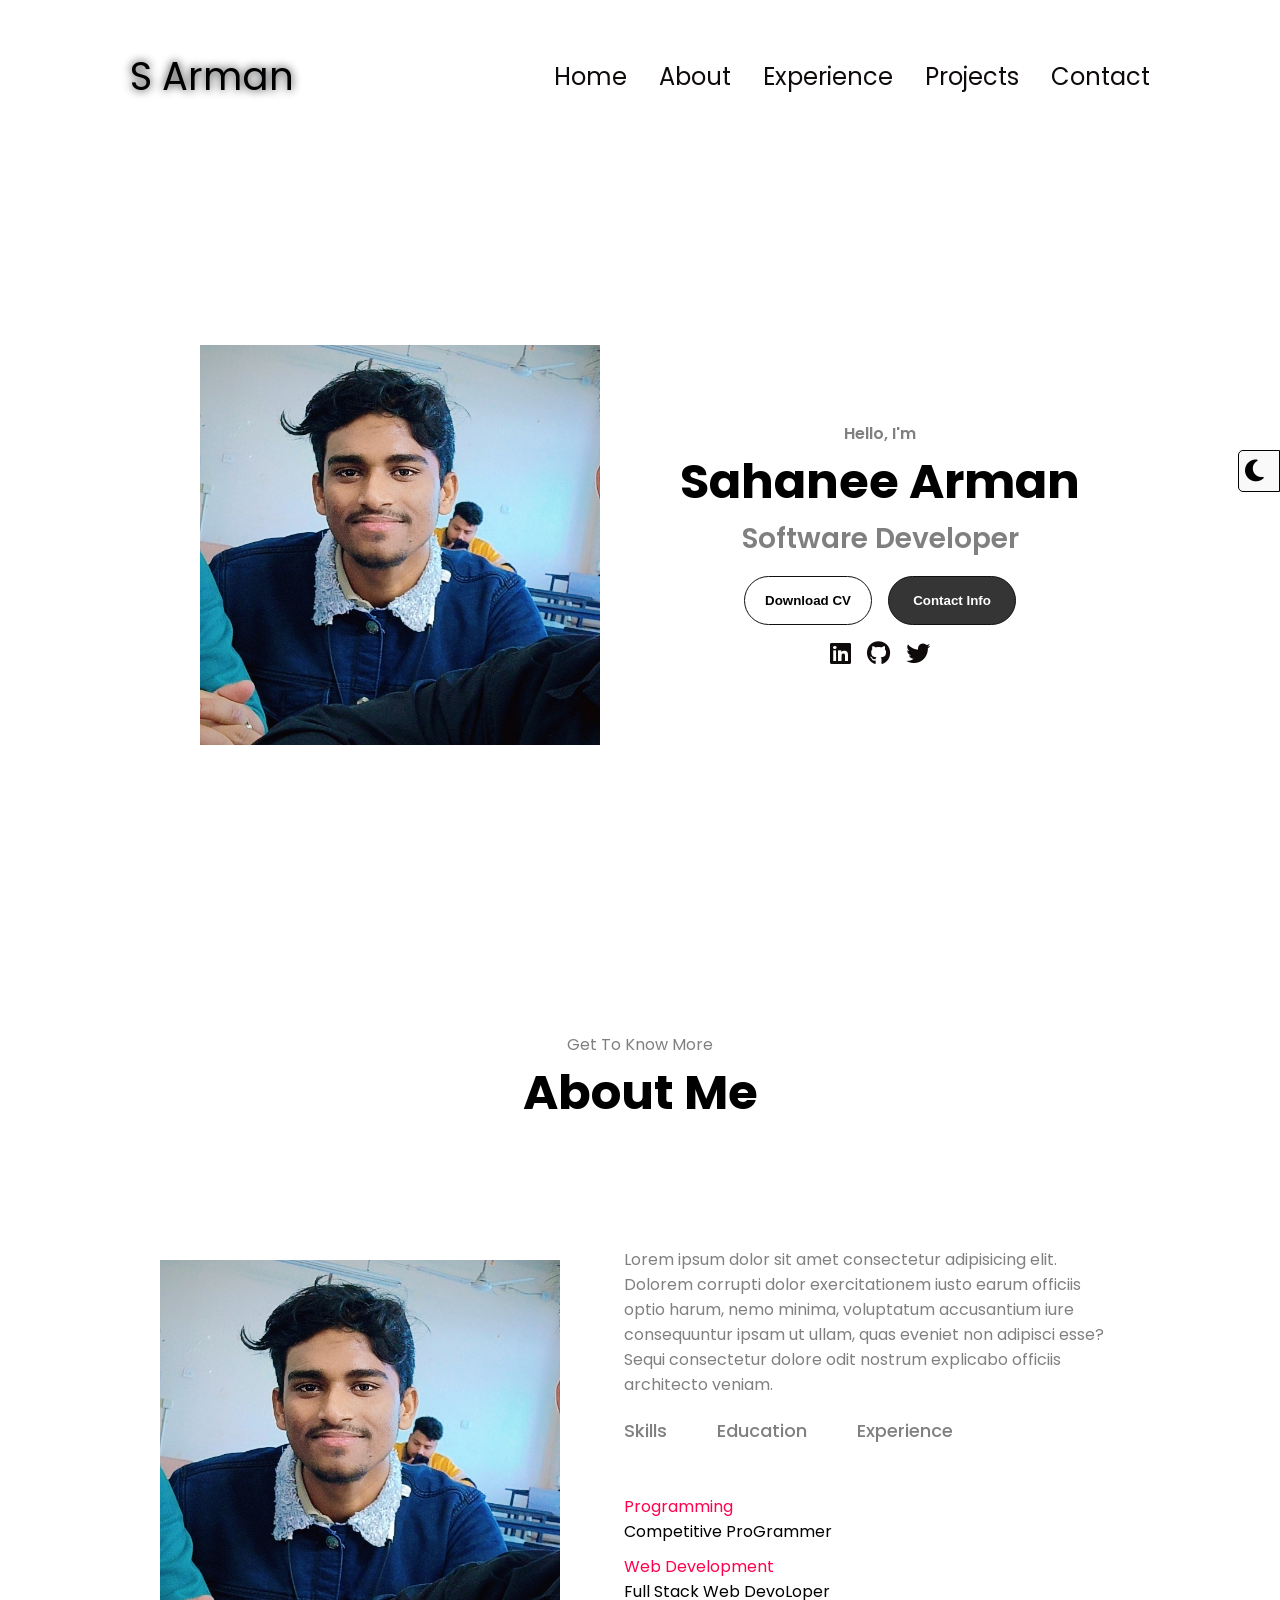
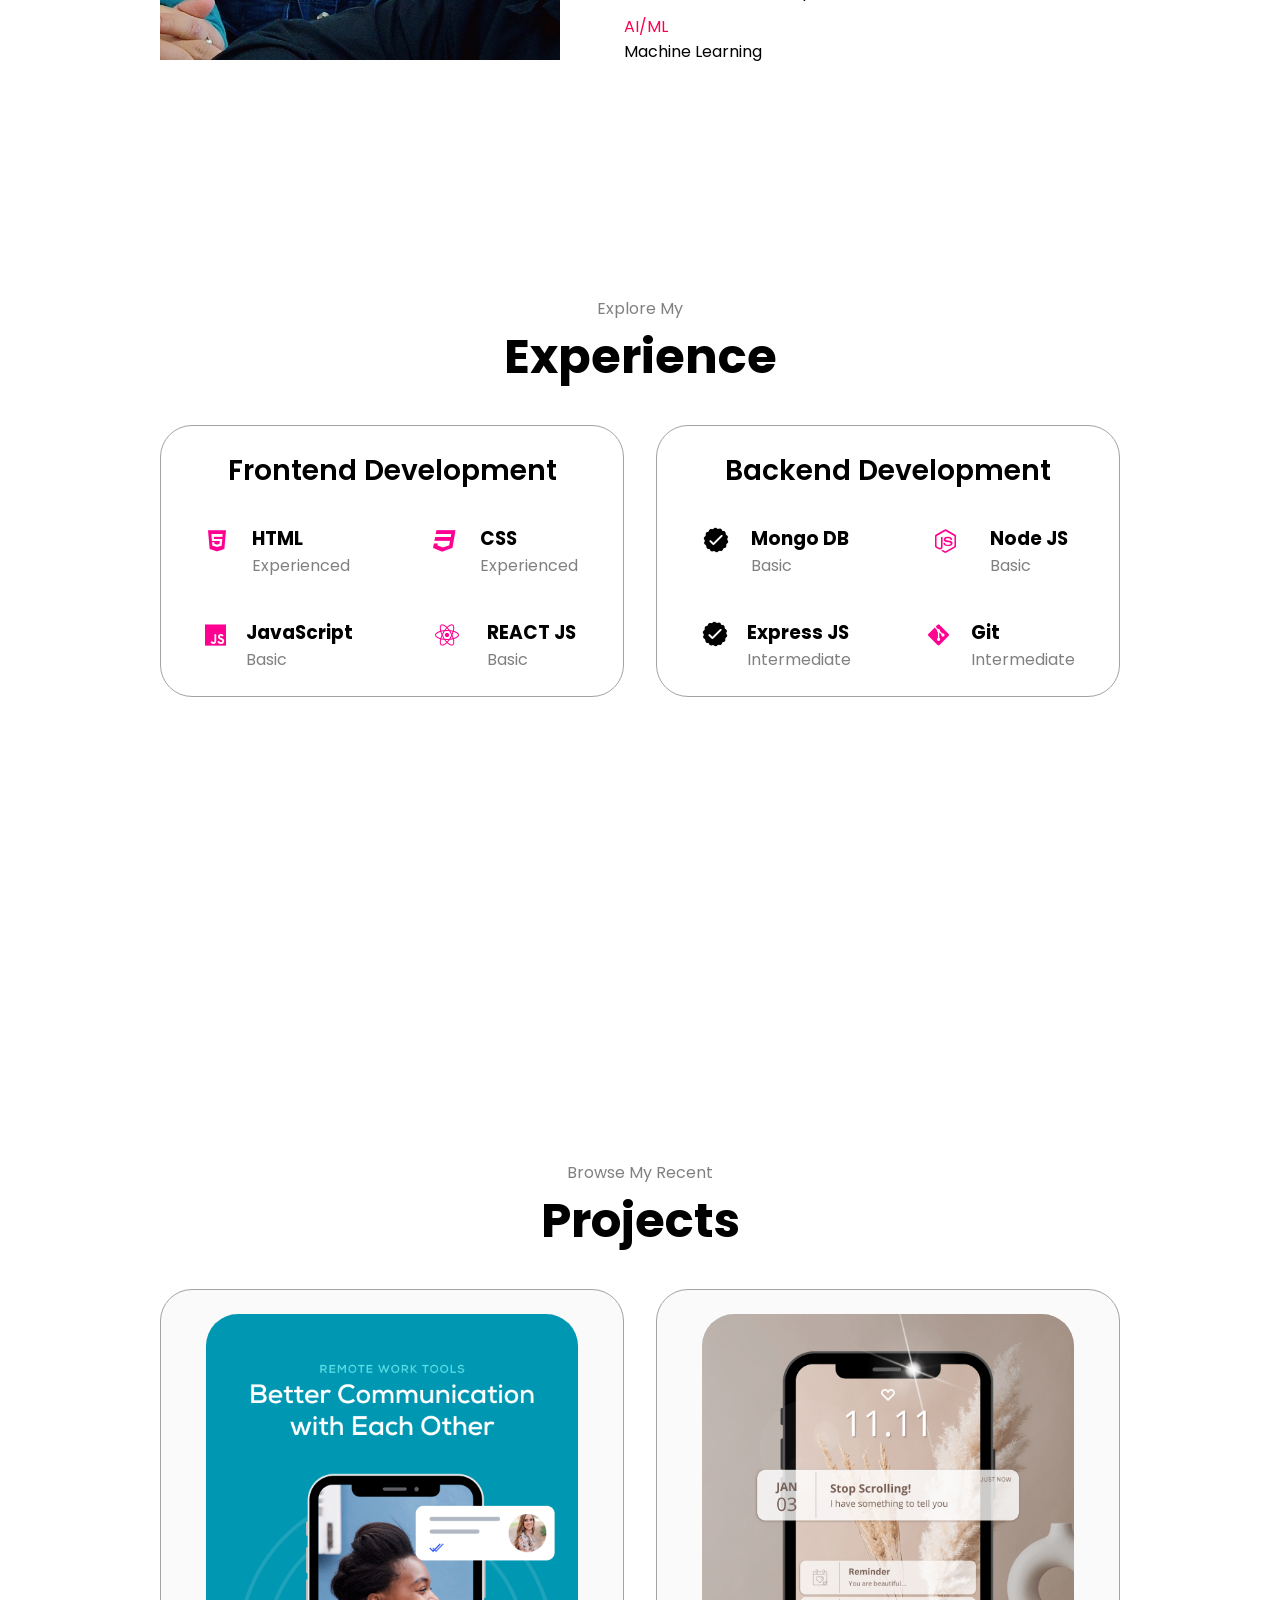
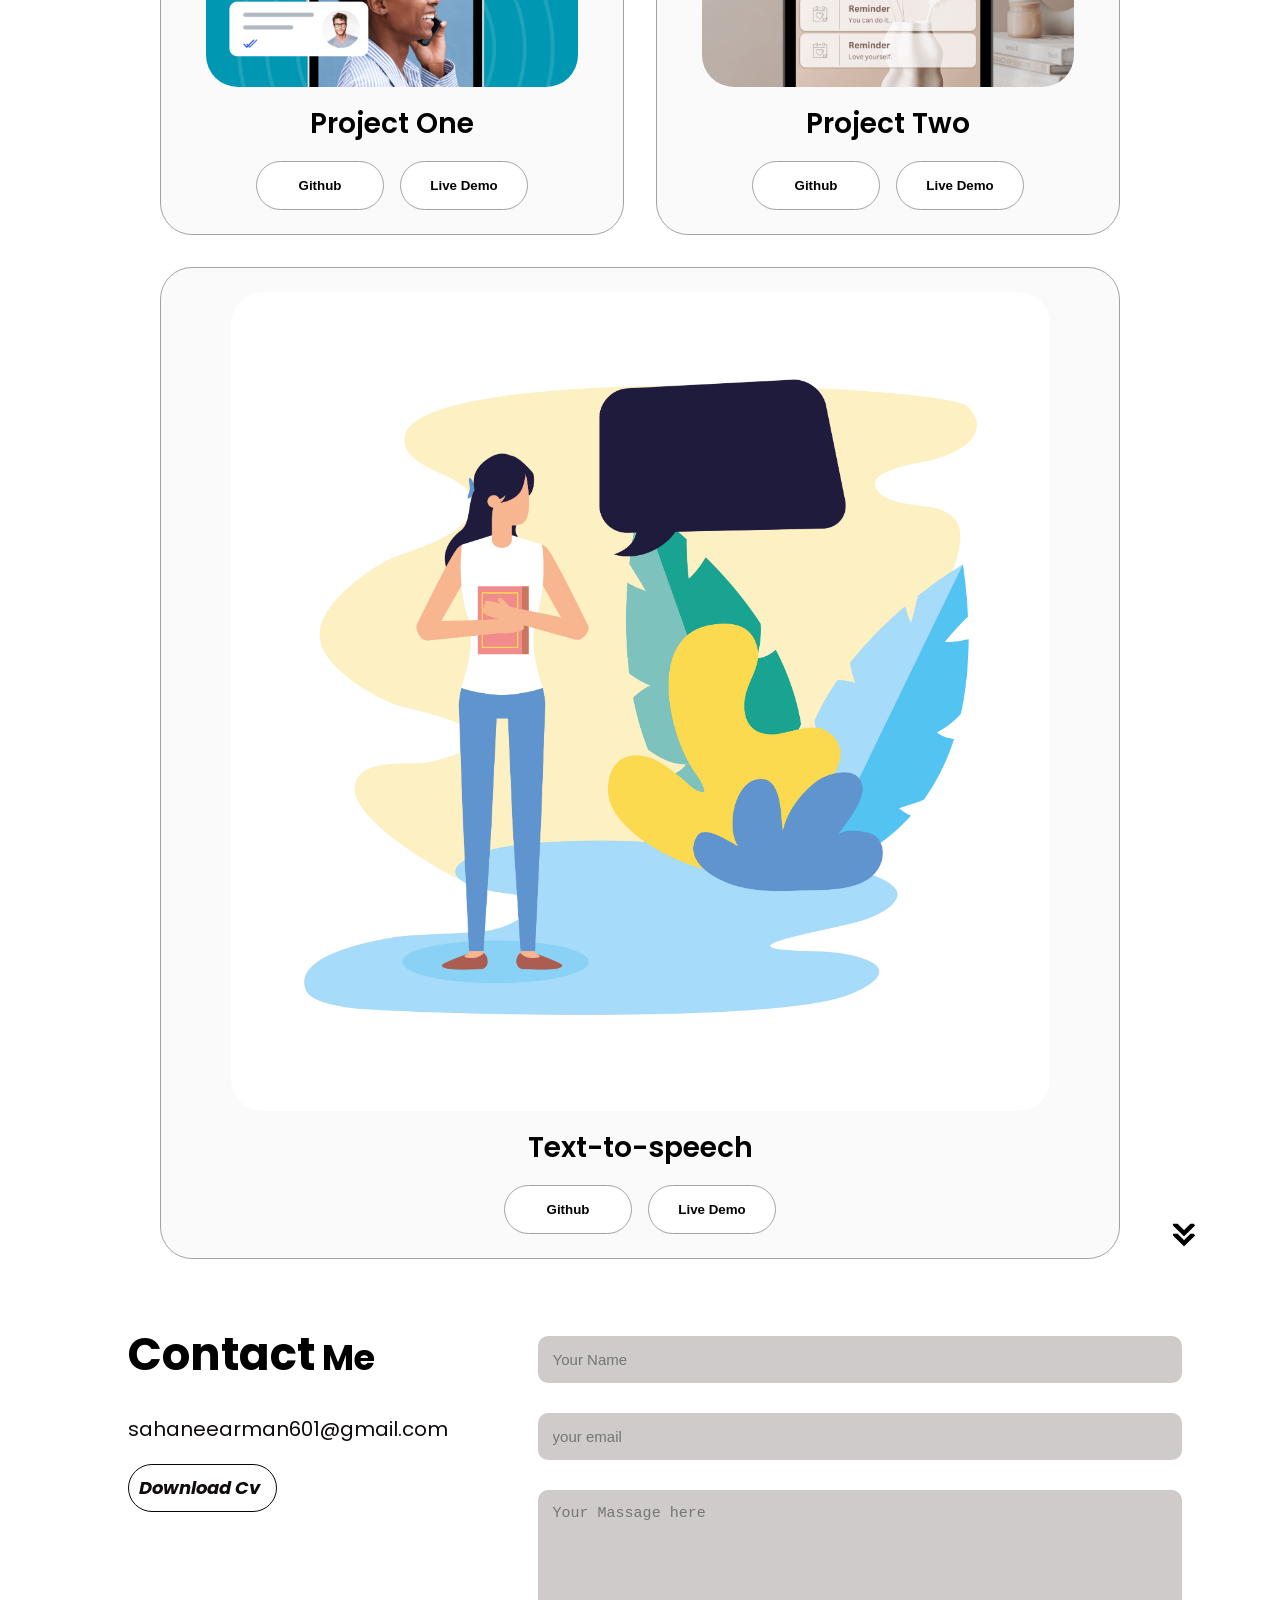
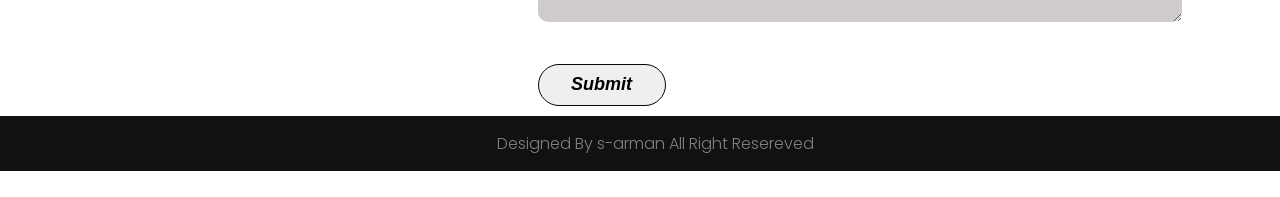
==== commit 1f14efe3: "fourth" ====
--- a/My portfolio/index.html
+++ b/My portfolio/index.html
@@ -347,7 +347,7 @@
       </div>
       <div class="copyright">
         <p>
-          Designed By The coder All Right Resereved</p>
+          Designed By s-arman All Right Resereved</p>
       </div>
     </div>
     <script src="script.js"></script>
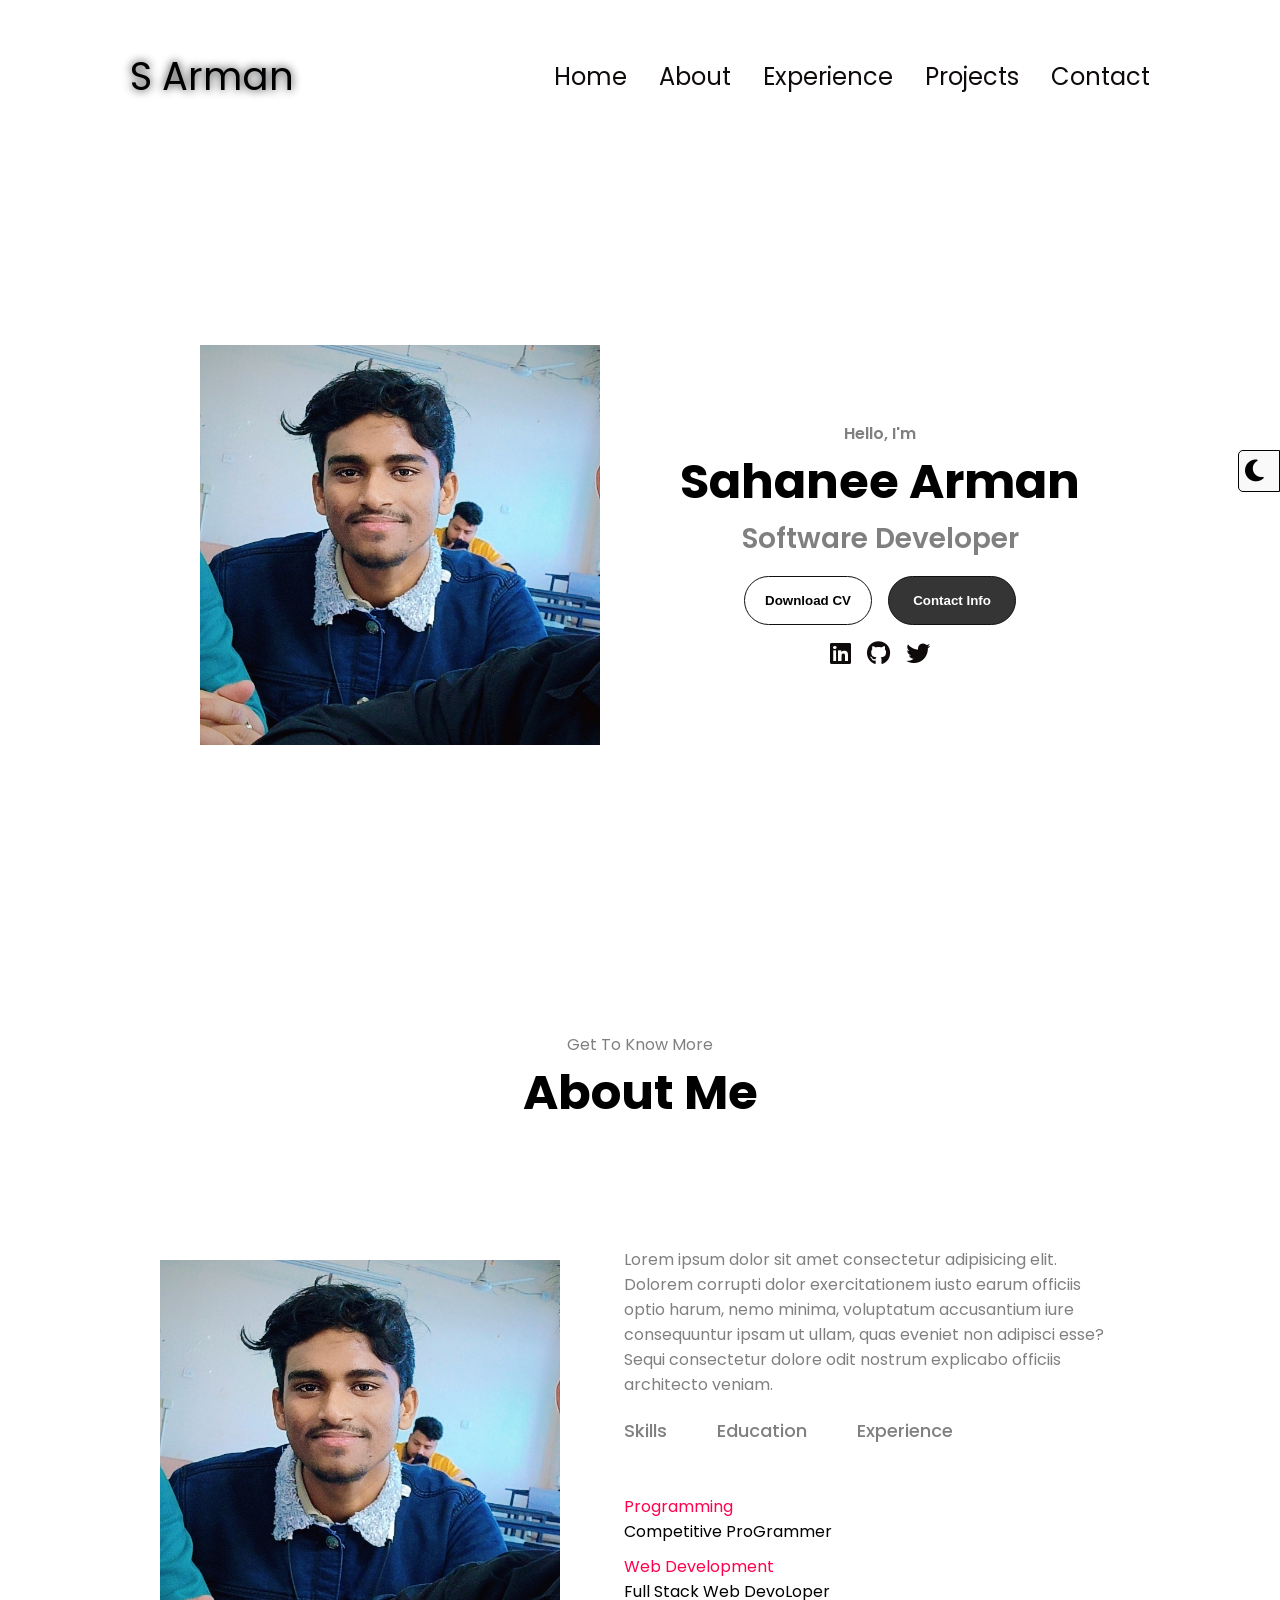
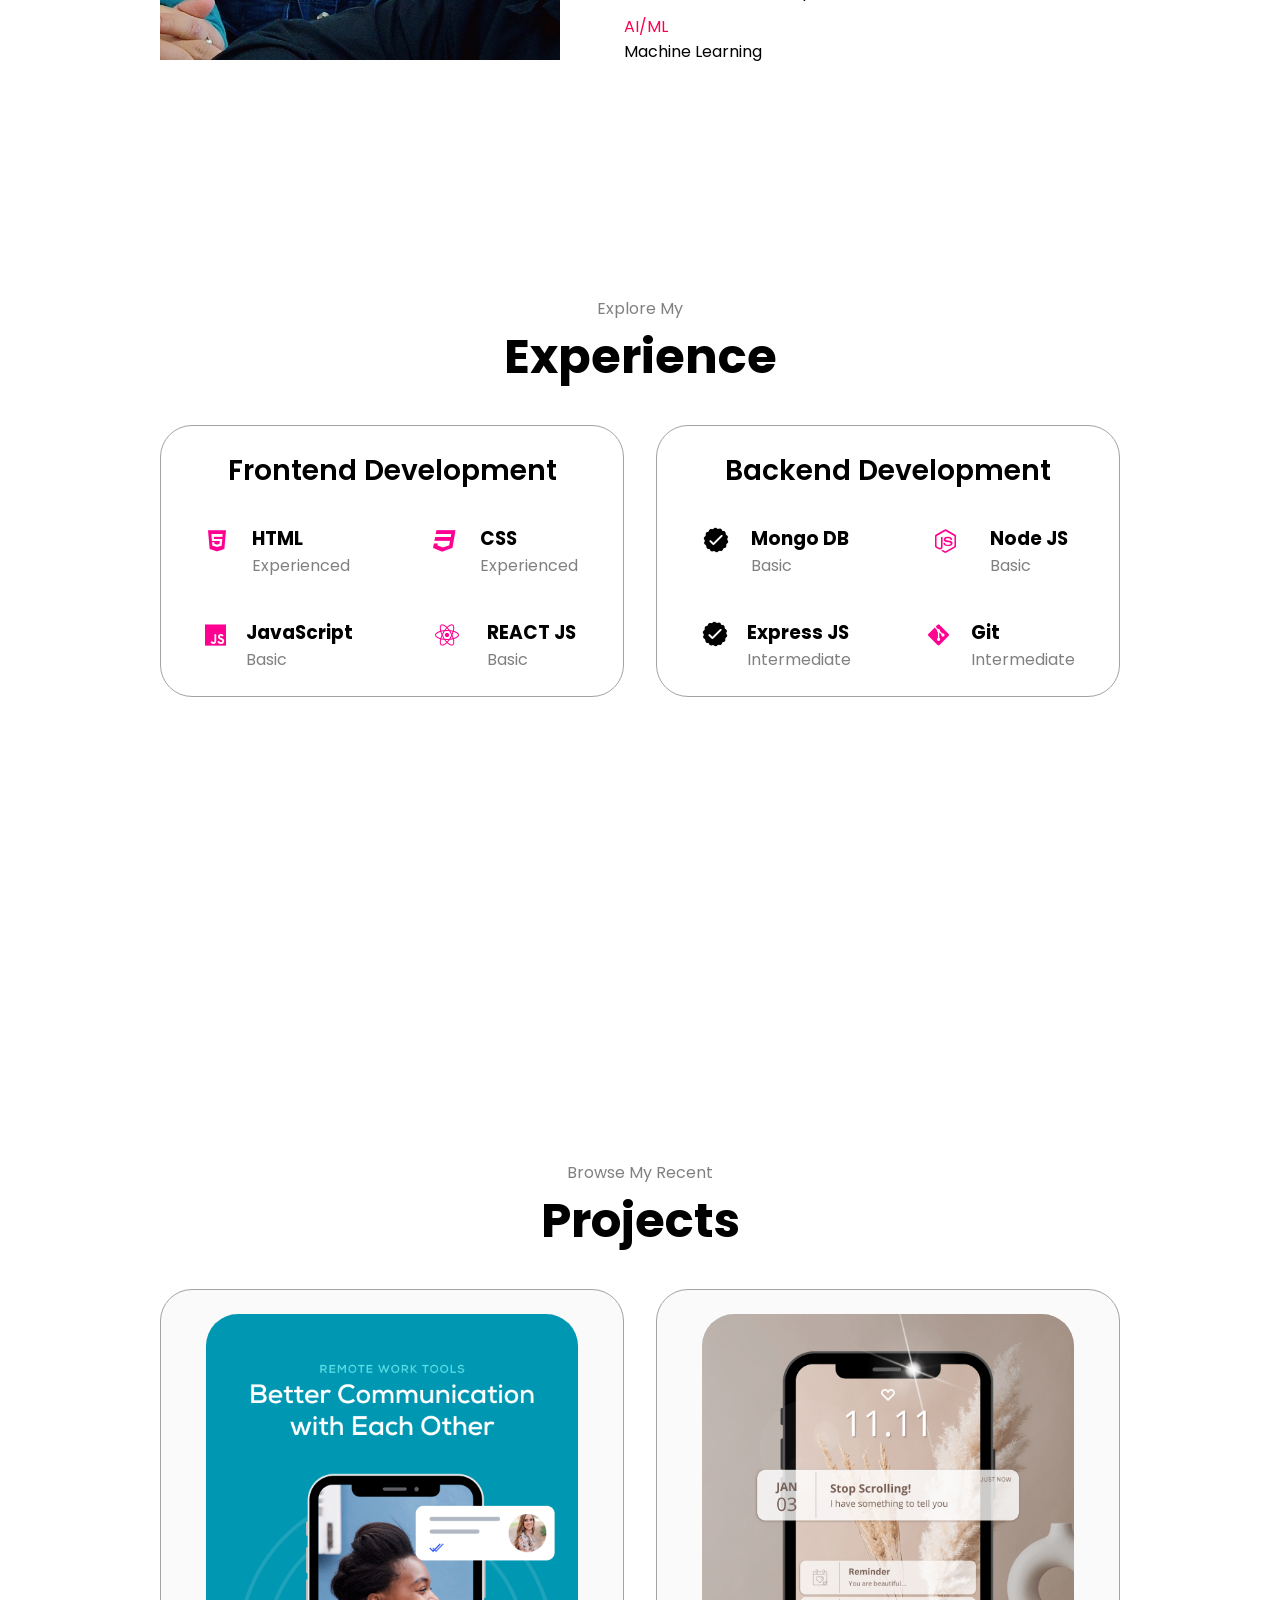
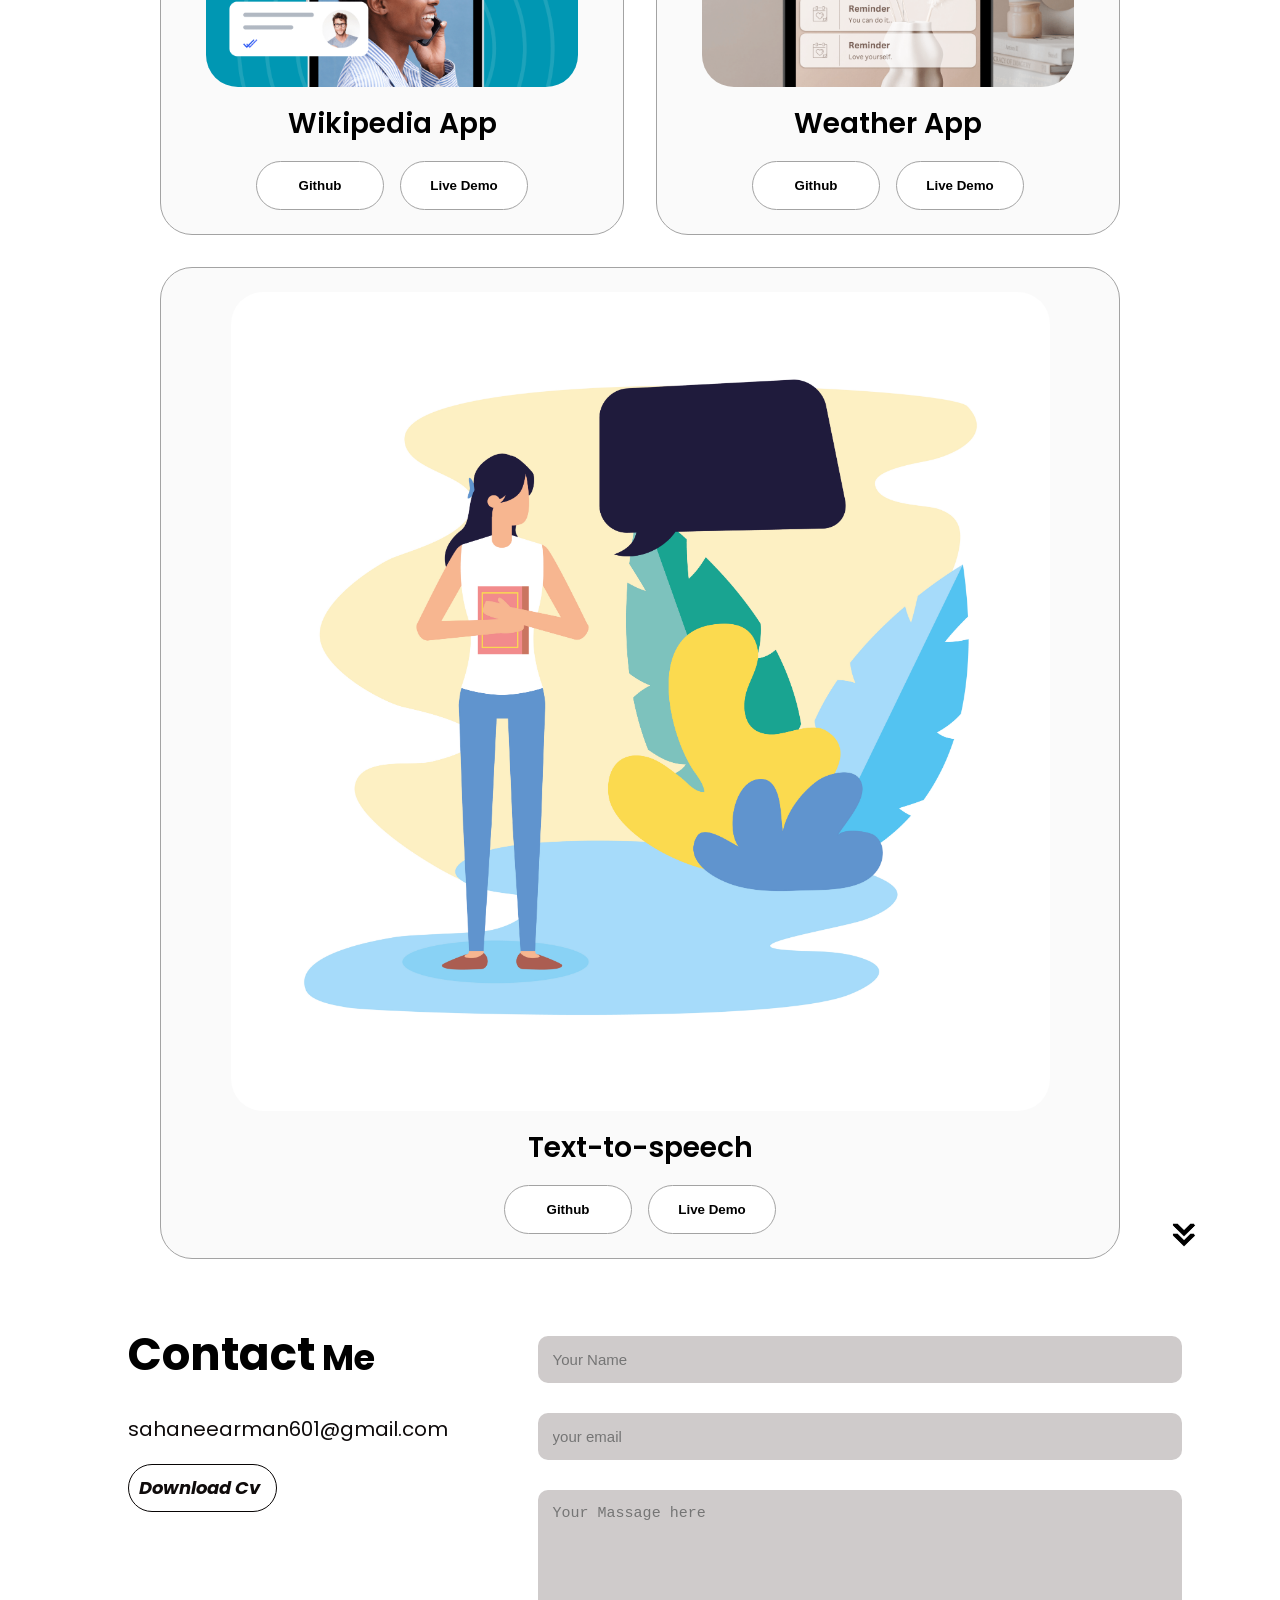
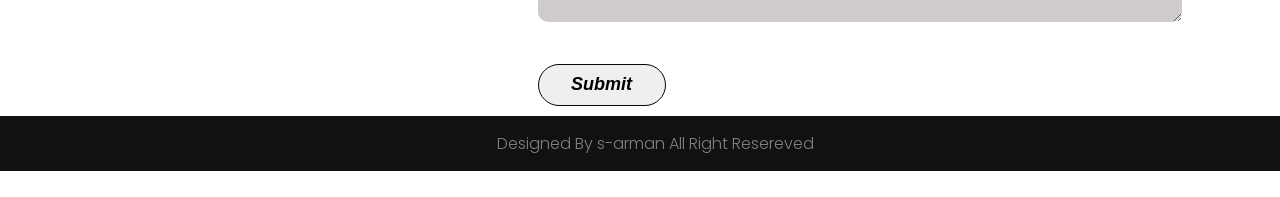
==== commit 17edb92f: "fifth" ====
--- a/My portfolio/index.html
+++ b/My portfolio/index.html
@@ -230,7 +230,7 @@
                 class="project-img"
               />
             </div>
-            <h2 class="experience-sub-title project-title">Project One</h2>
+            <h2 class="experience-sub-title project-title">Wikipedia App</h2>
             <div class="btn-container">
               <button
                 class="btn btn-color-2 project-btn"
@@ -254,7 +254,7 @@
                 class="project-img"
               />
             </div>
-            <h2 class="experience-sub-title project-title">Project Two</h2>
+            <h2 class="experience-sub-title project-title">Weather App</h2>
             <div class="btn-container">
               <button
                 class="btn btn-color-2 project-btn"
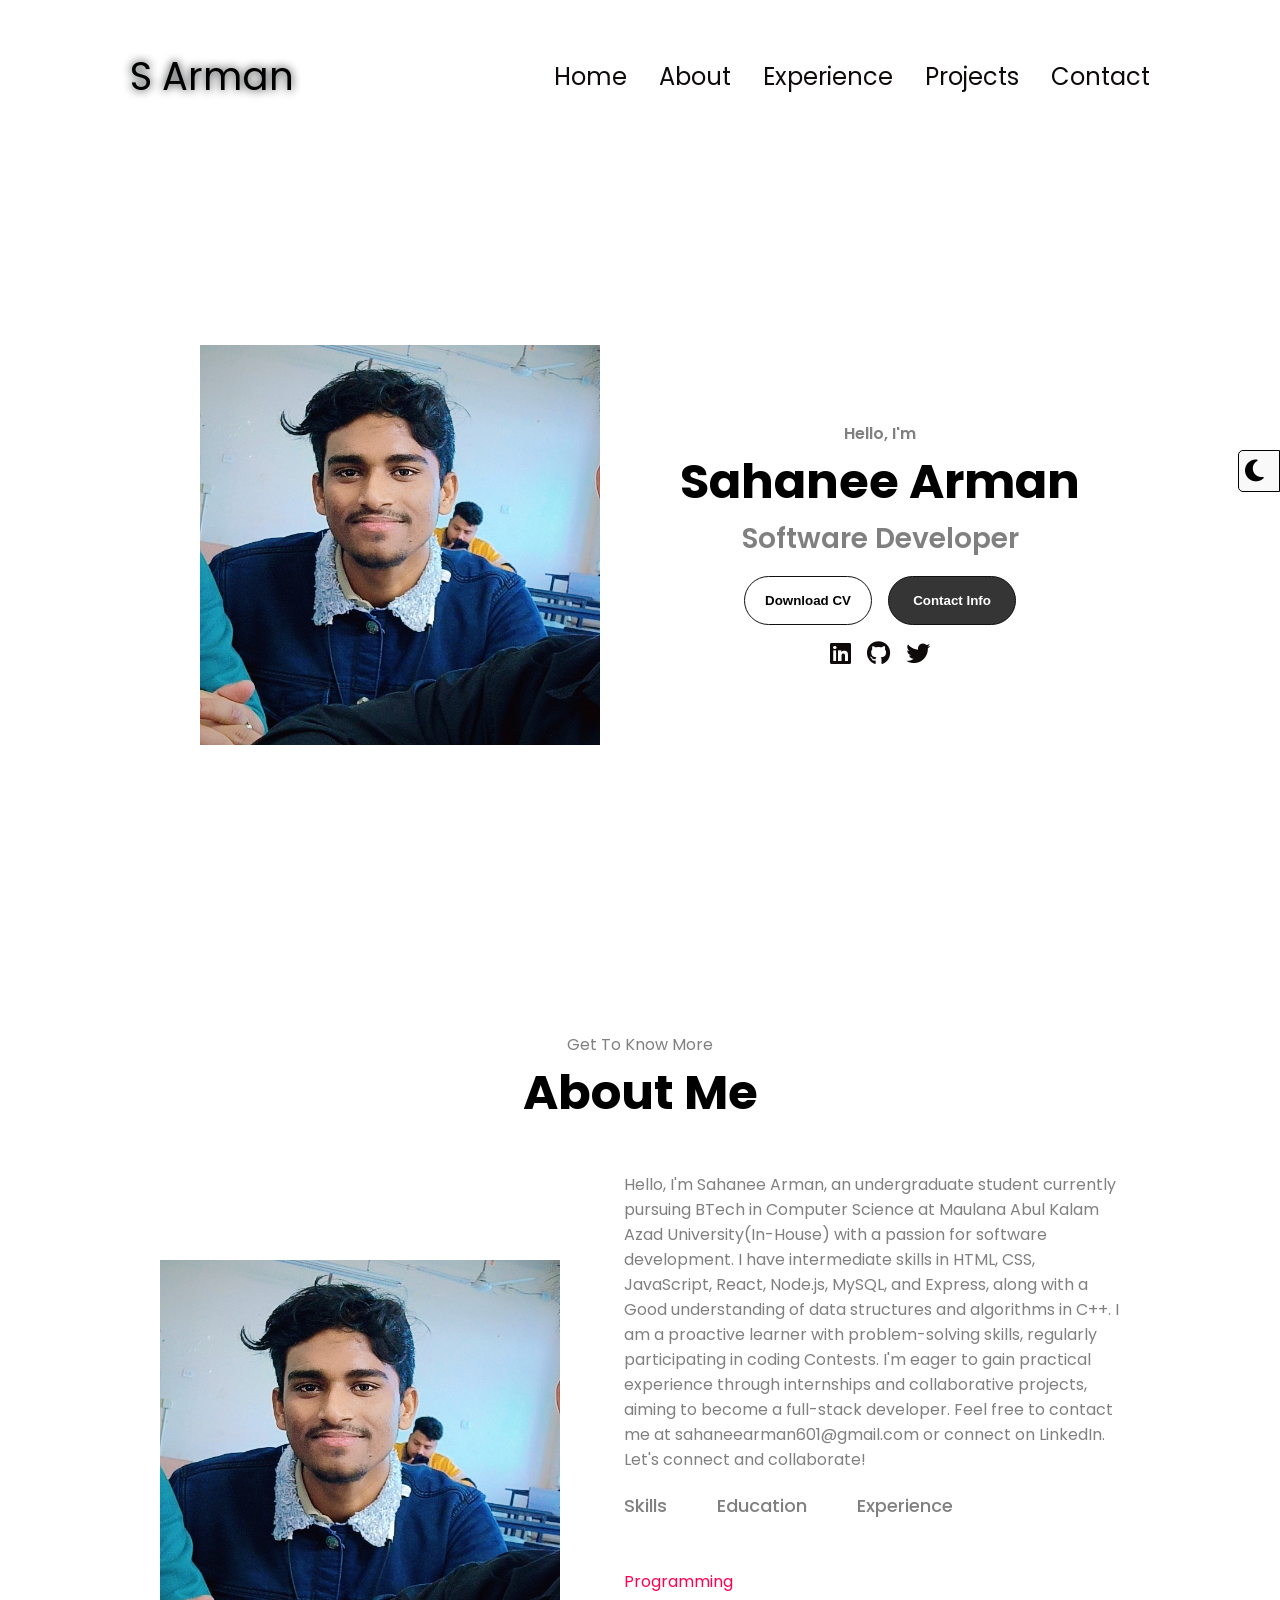
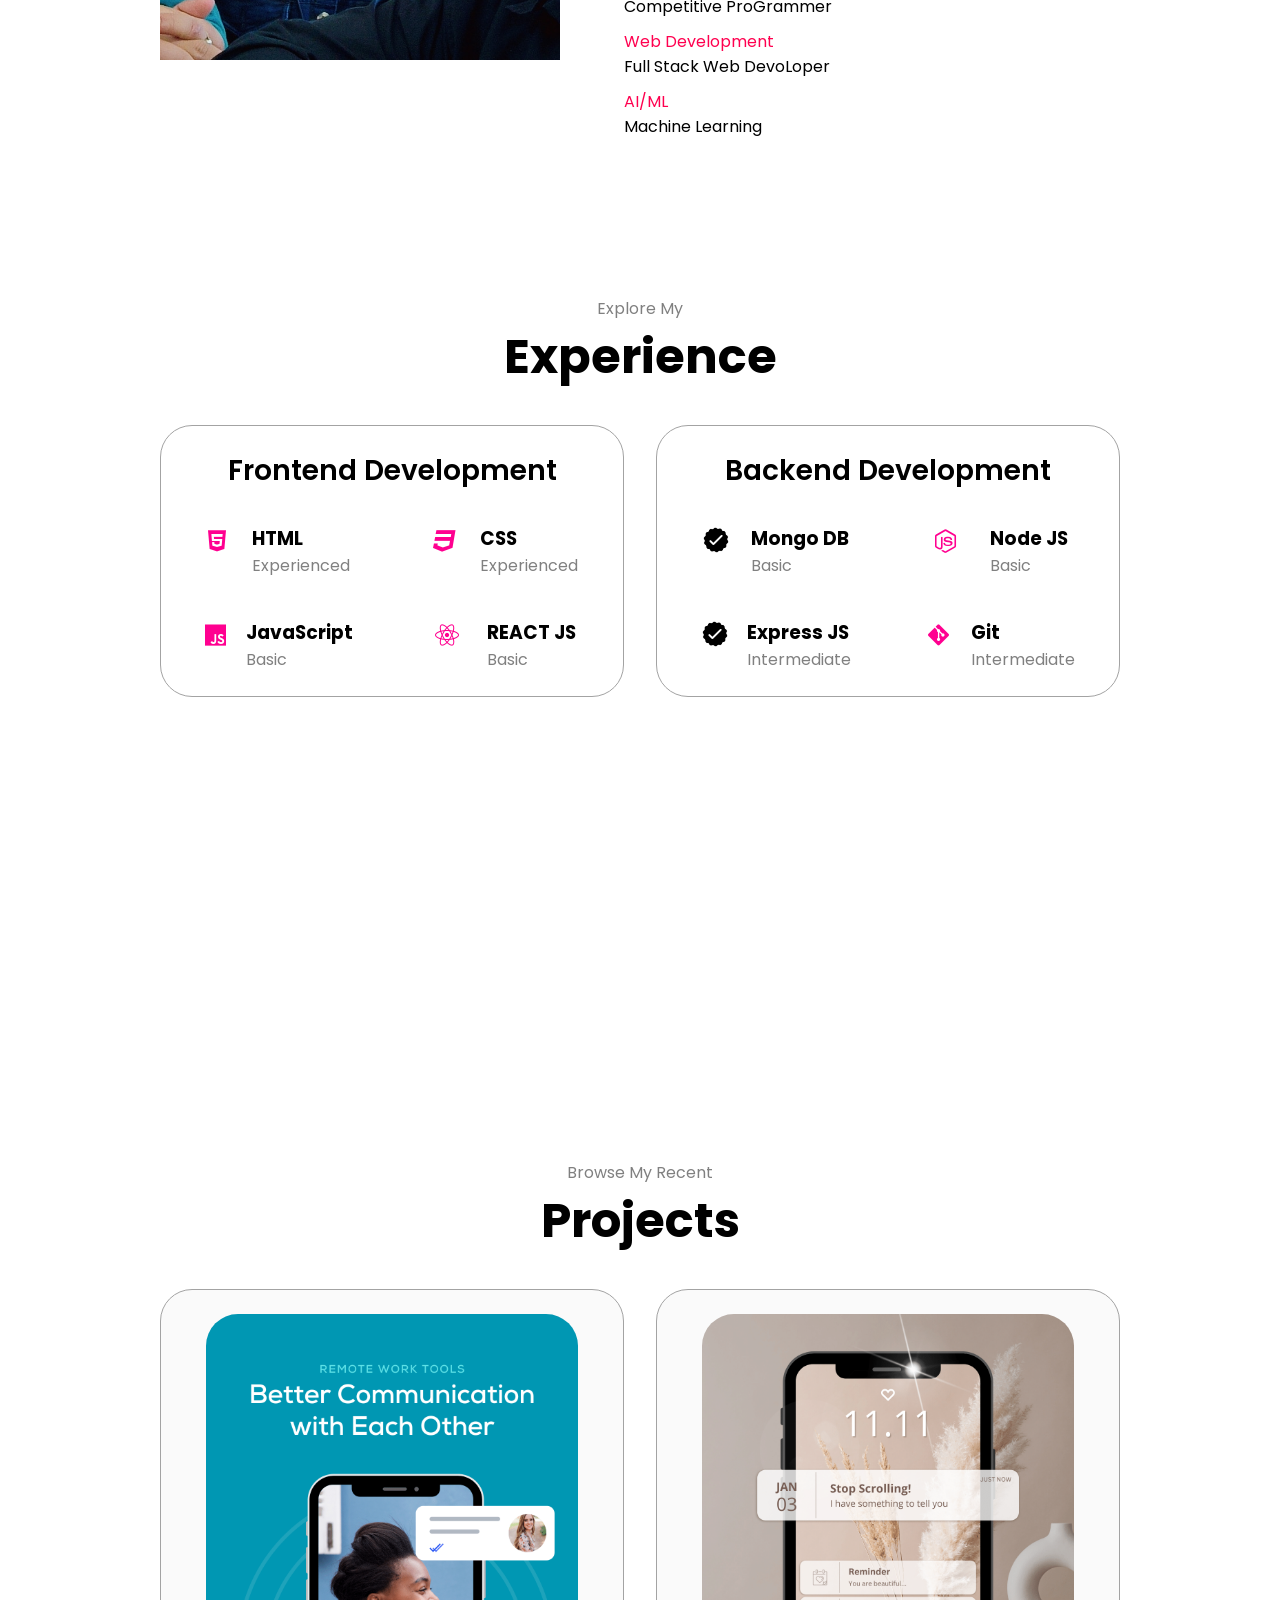
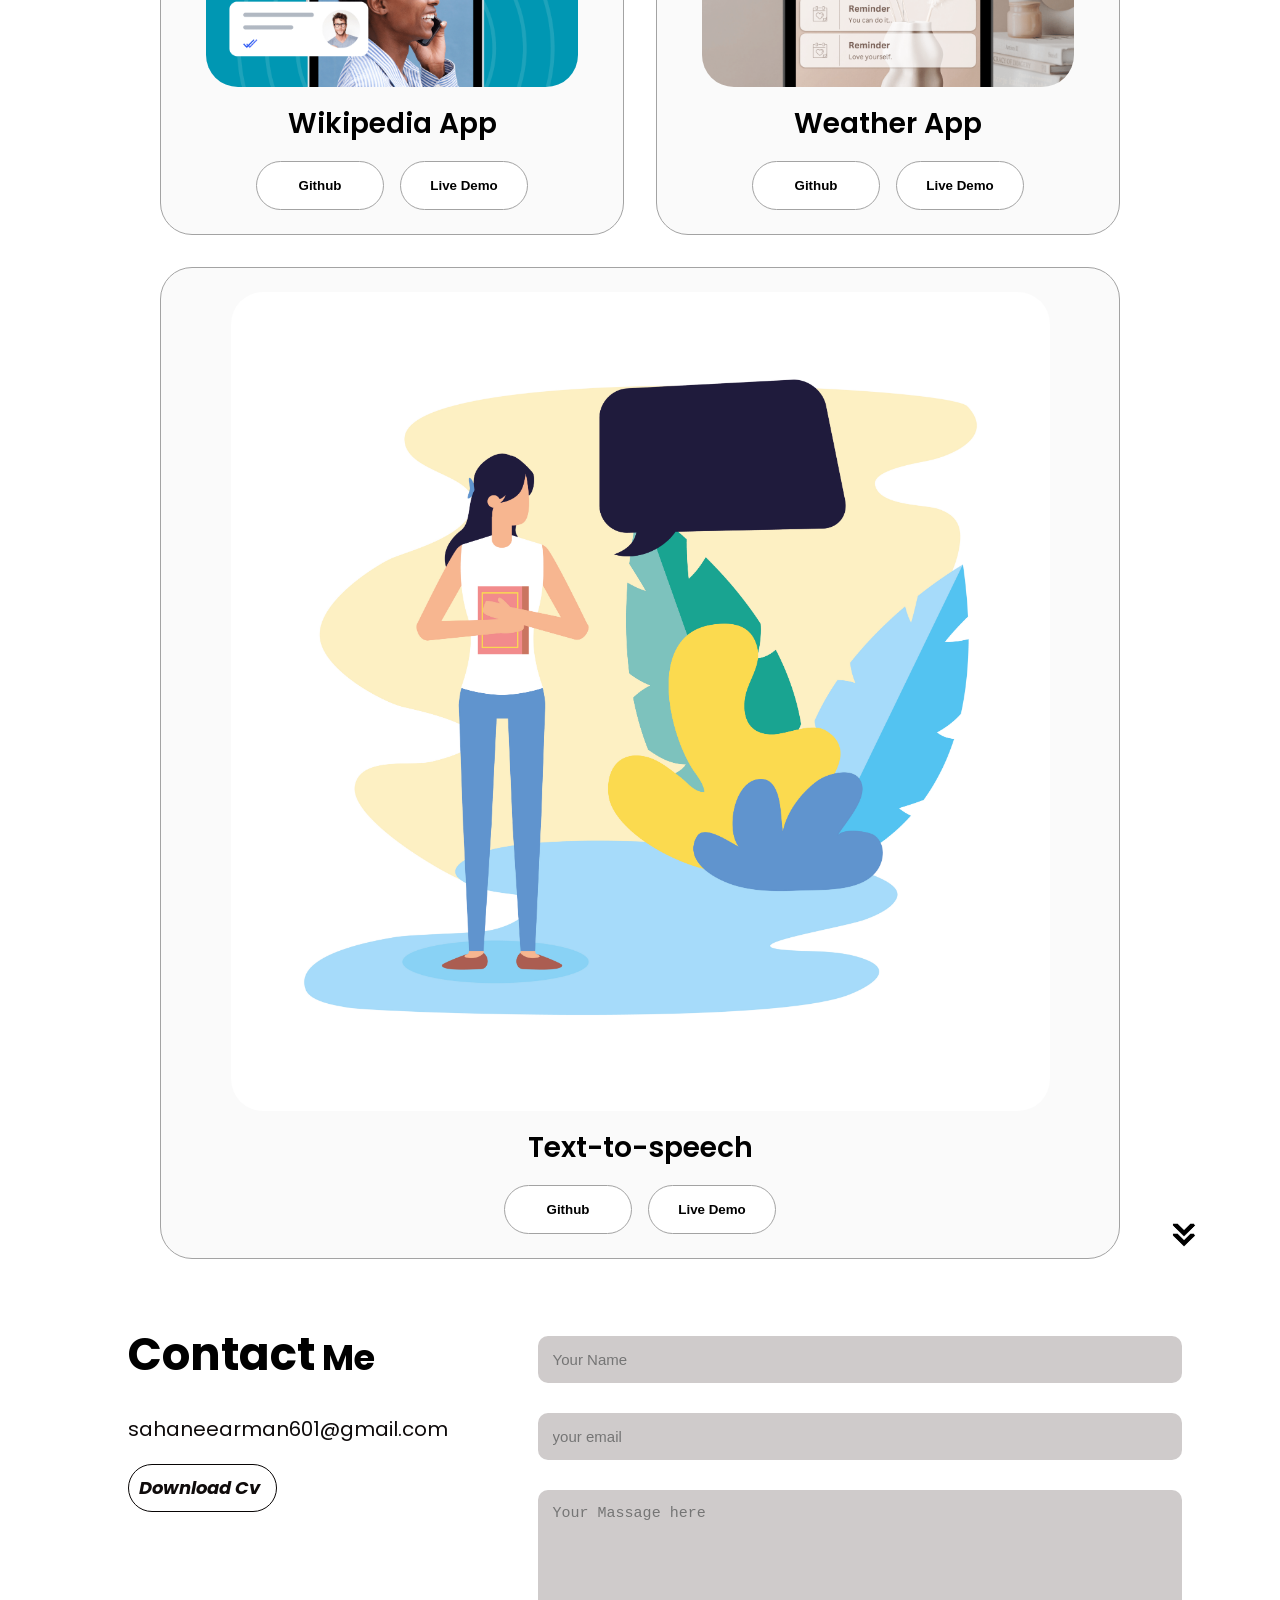
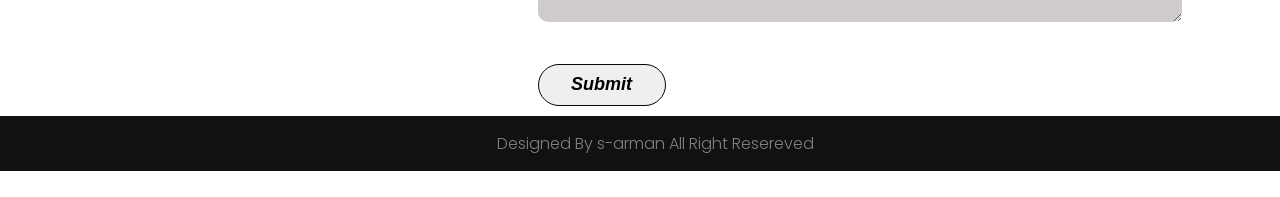
==== commit b4f77a30: "about me" ====
--- a/My portfolio/index.html
+++ b/My portfolio/index.html
@@ -86,10 +86,13 @@
         </div>
      
       <div class="about-details-container">
-              <p>Lorem ipsum dolor sit amet consectetur adipisicing elit. Dolorem corrupti dolor exercitationem iusto
-                earum officiis optio harum, nemo minima, voluptatum accusantium iure consequuntur ipsam ut ullam,
-                quas eveniet non adipisci esse? Sequi consectetur dolore odit nostrum explicabo officiis architecto
-                veniam.</p>
+              <p>Hello, I'm Sahanee Arman, an undergraduate student currently pursuing BTech in Computer Science at Maulana Abul Kalam
+              Azad University(In-House) with a passion for software development. I have intermediate skills in HTML, CSS, JavaScript,
+              React, Node.js, MySQL, and Express, along with a Good understanding of data structures and algorithms in C++.
+              I am a proactive learner with  problem-solving skills, regularly participating in coding Contests.
+               I'm eager to gain practical experience through internships and collaborative projects, aiming to become a
+              full-stack developer. Feel free to contact me at sahaneearman601@gmail.com or connect on LinkedIn. Let's connect and
+              collaborate!</p>
                           <div class="tab-titles">
                       <p class="tab-links active-links" onclick="opentab('skills')">Skills</p>
                       <p class="tab-links" onclick="opentab('education')">Education</p>
